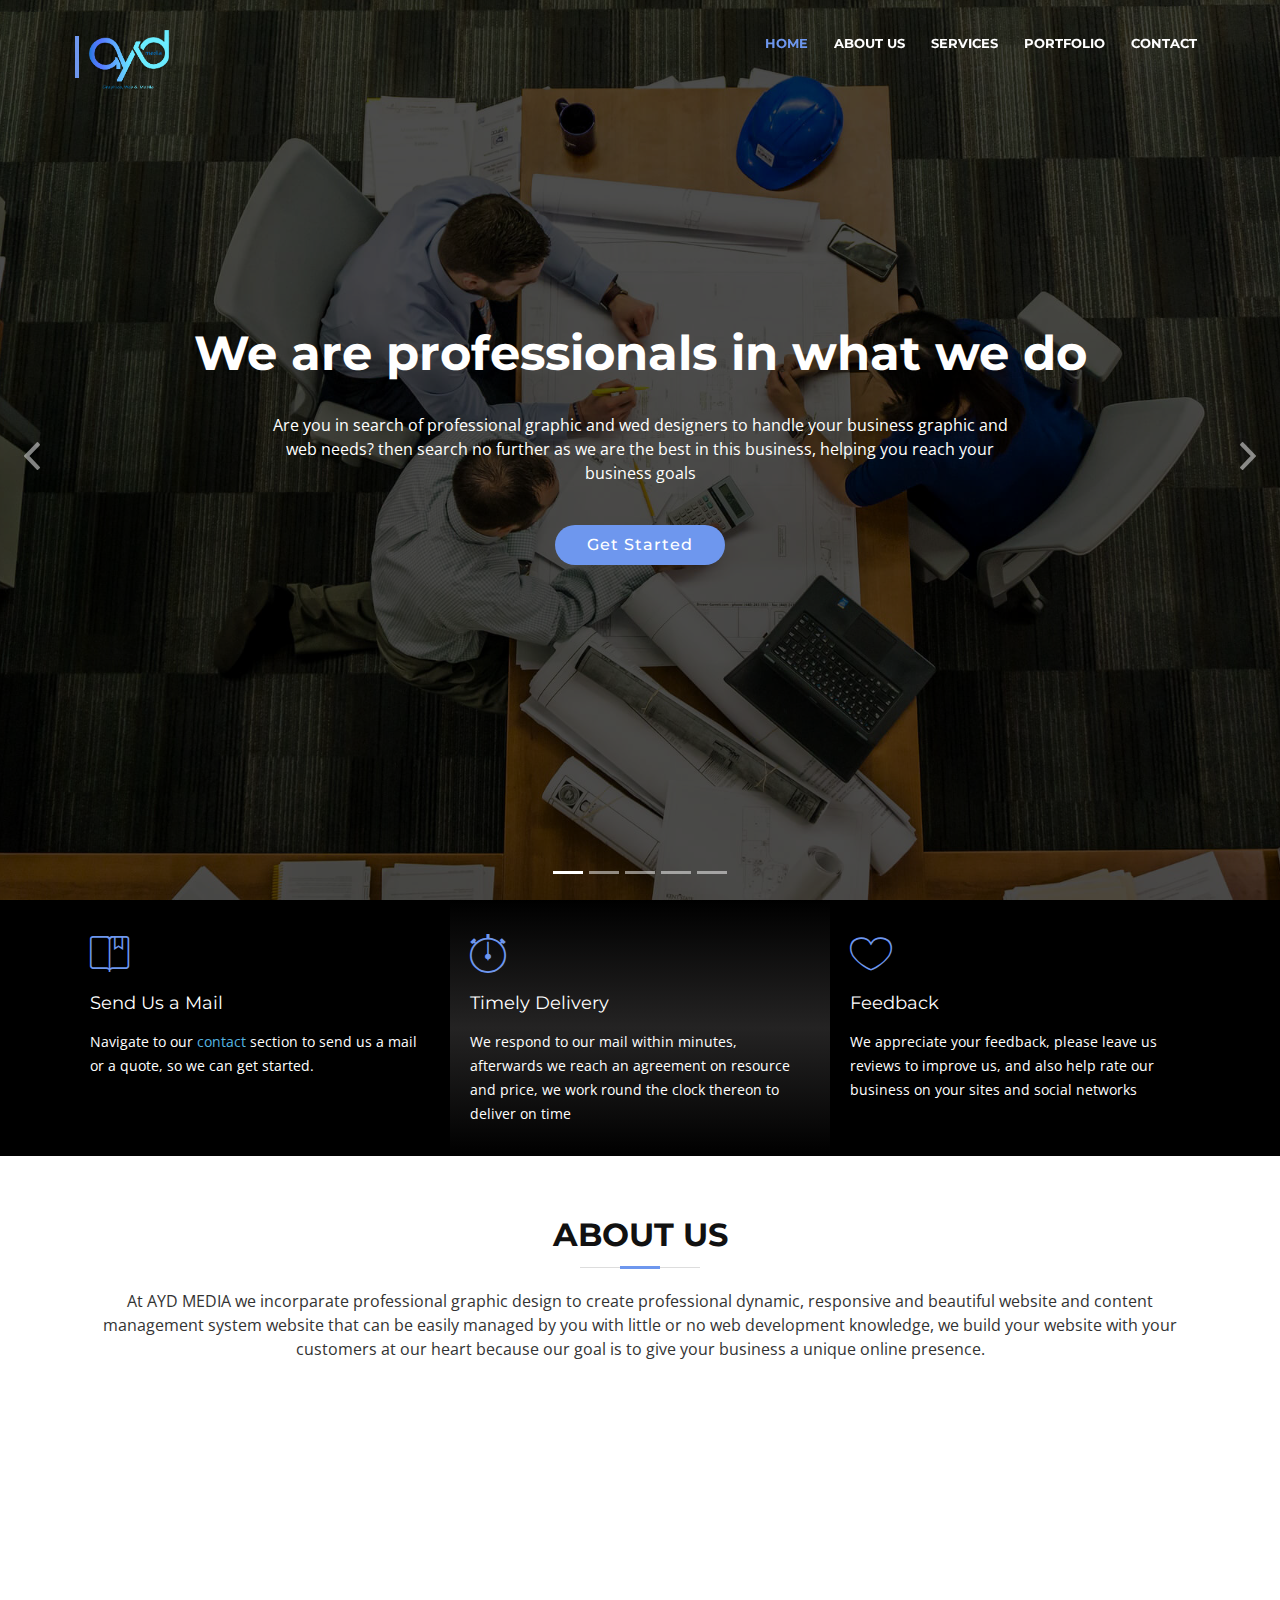
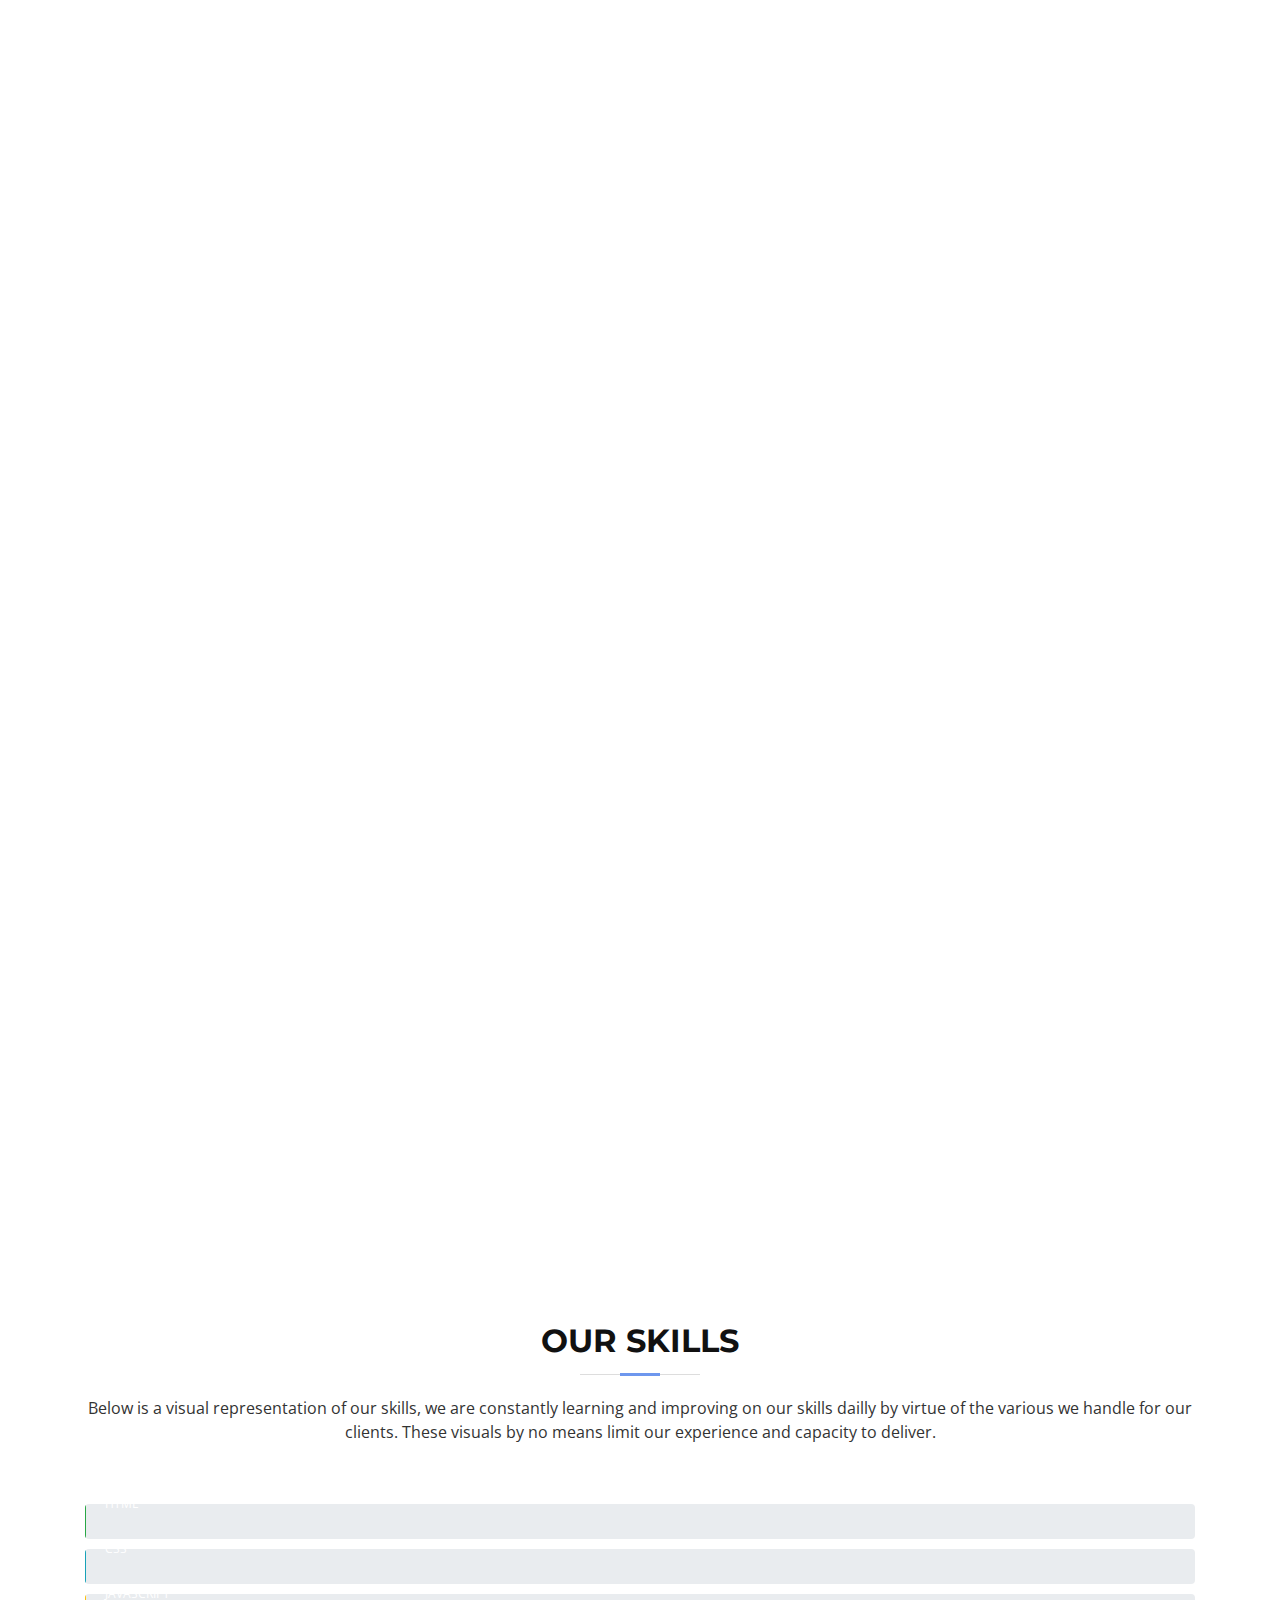
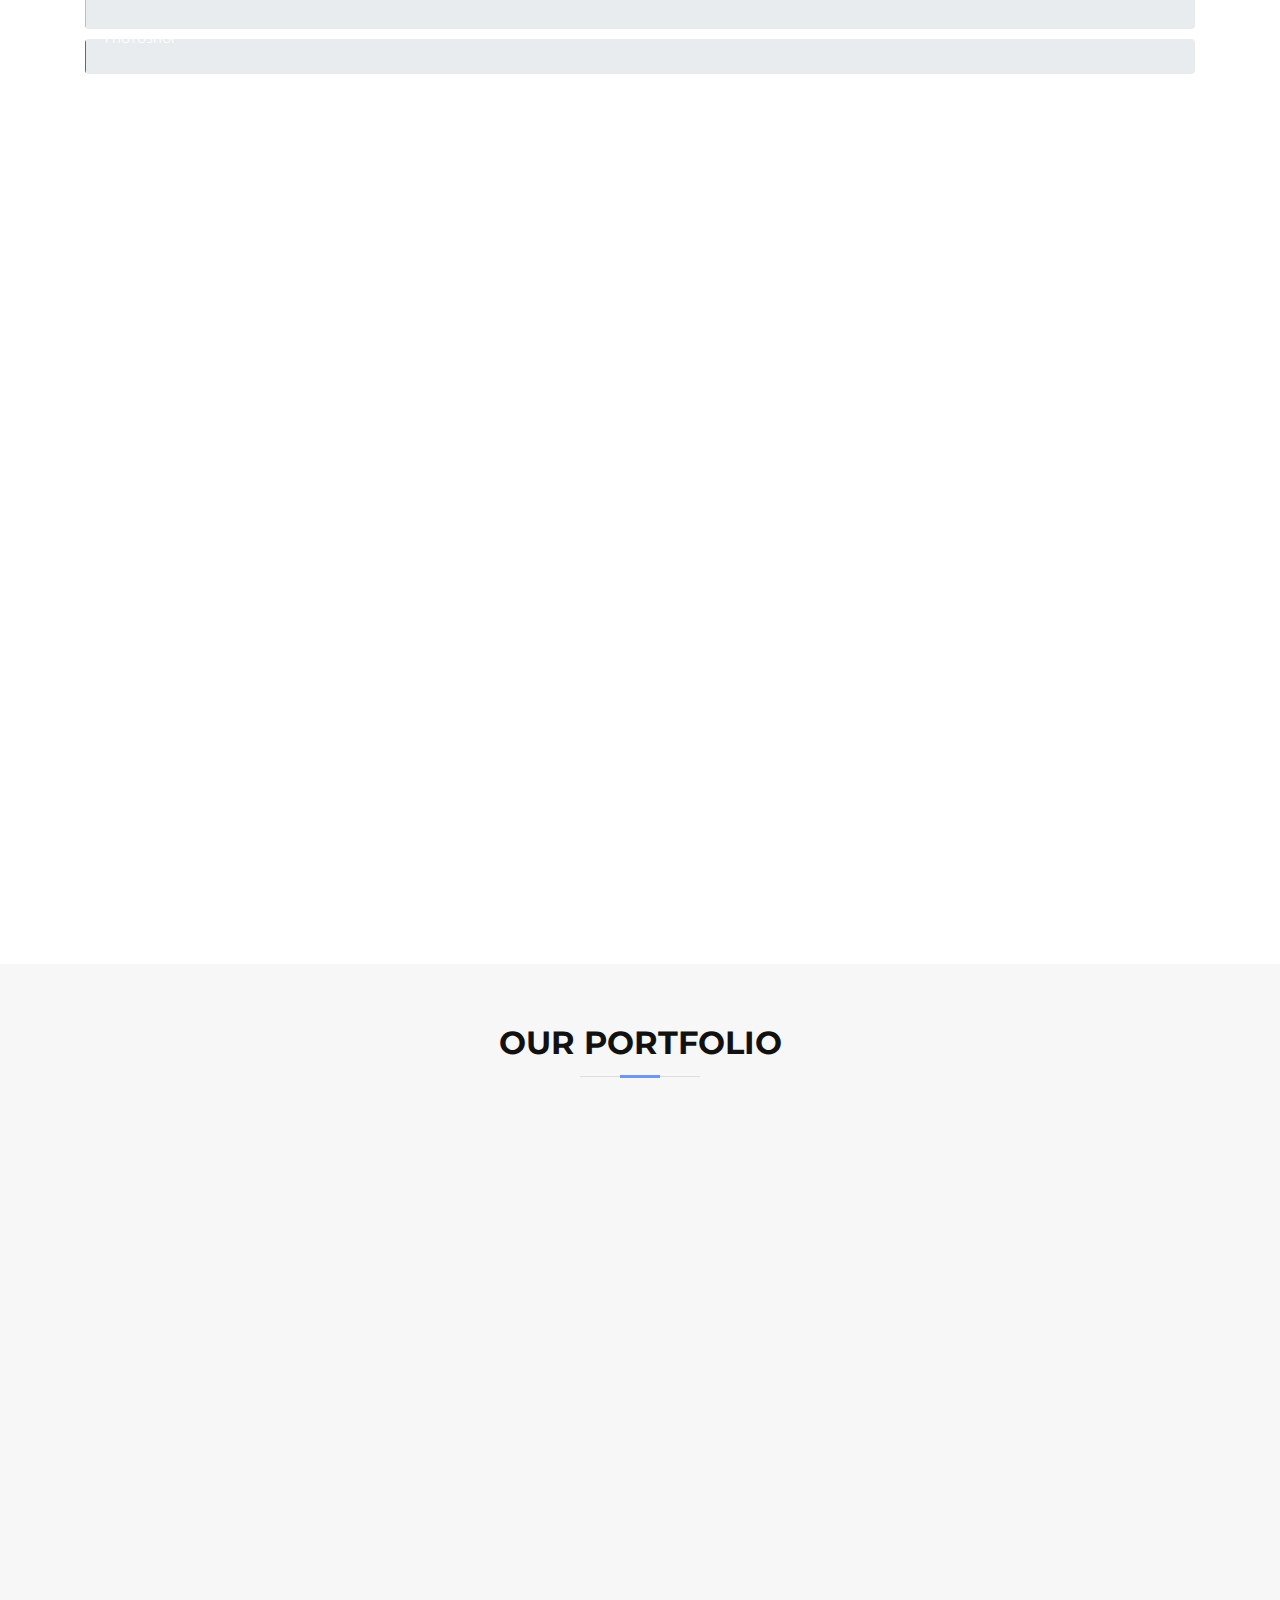
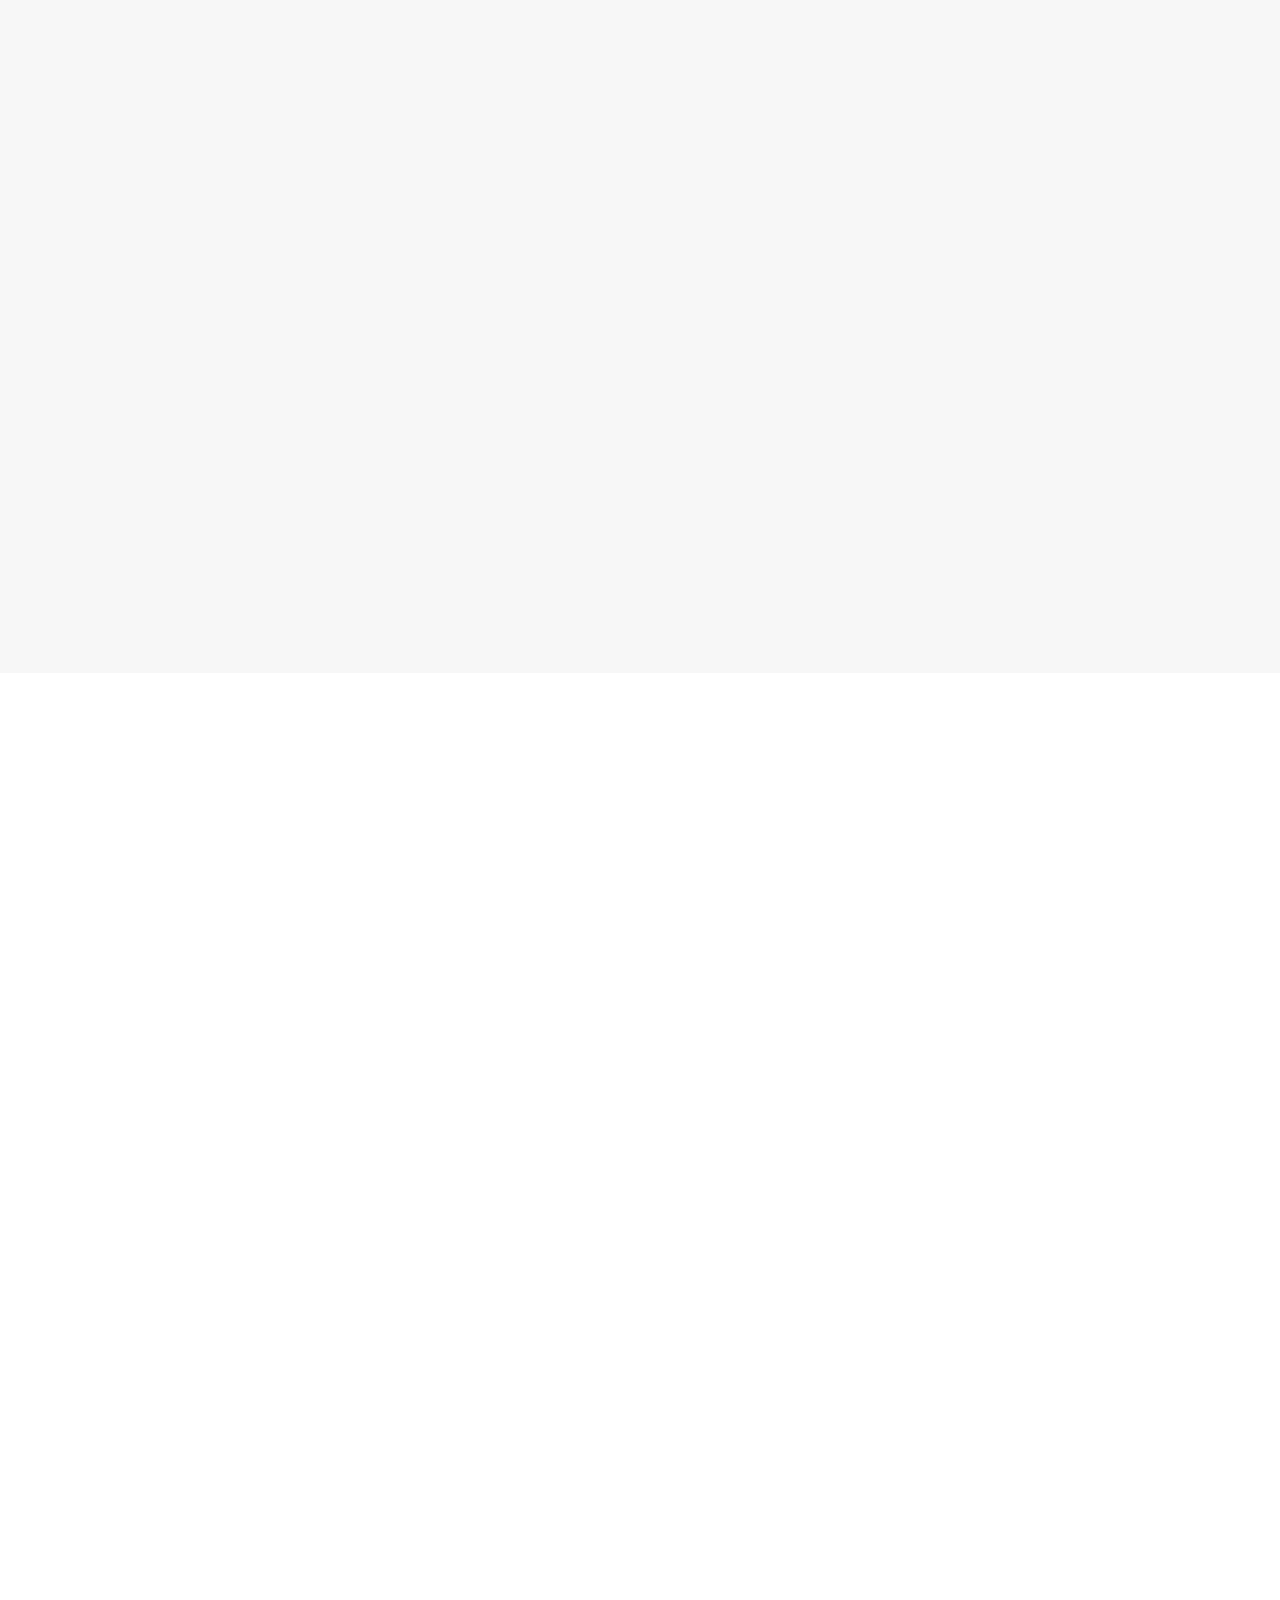
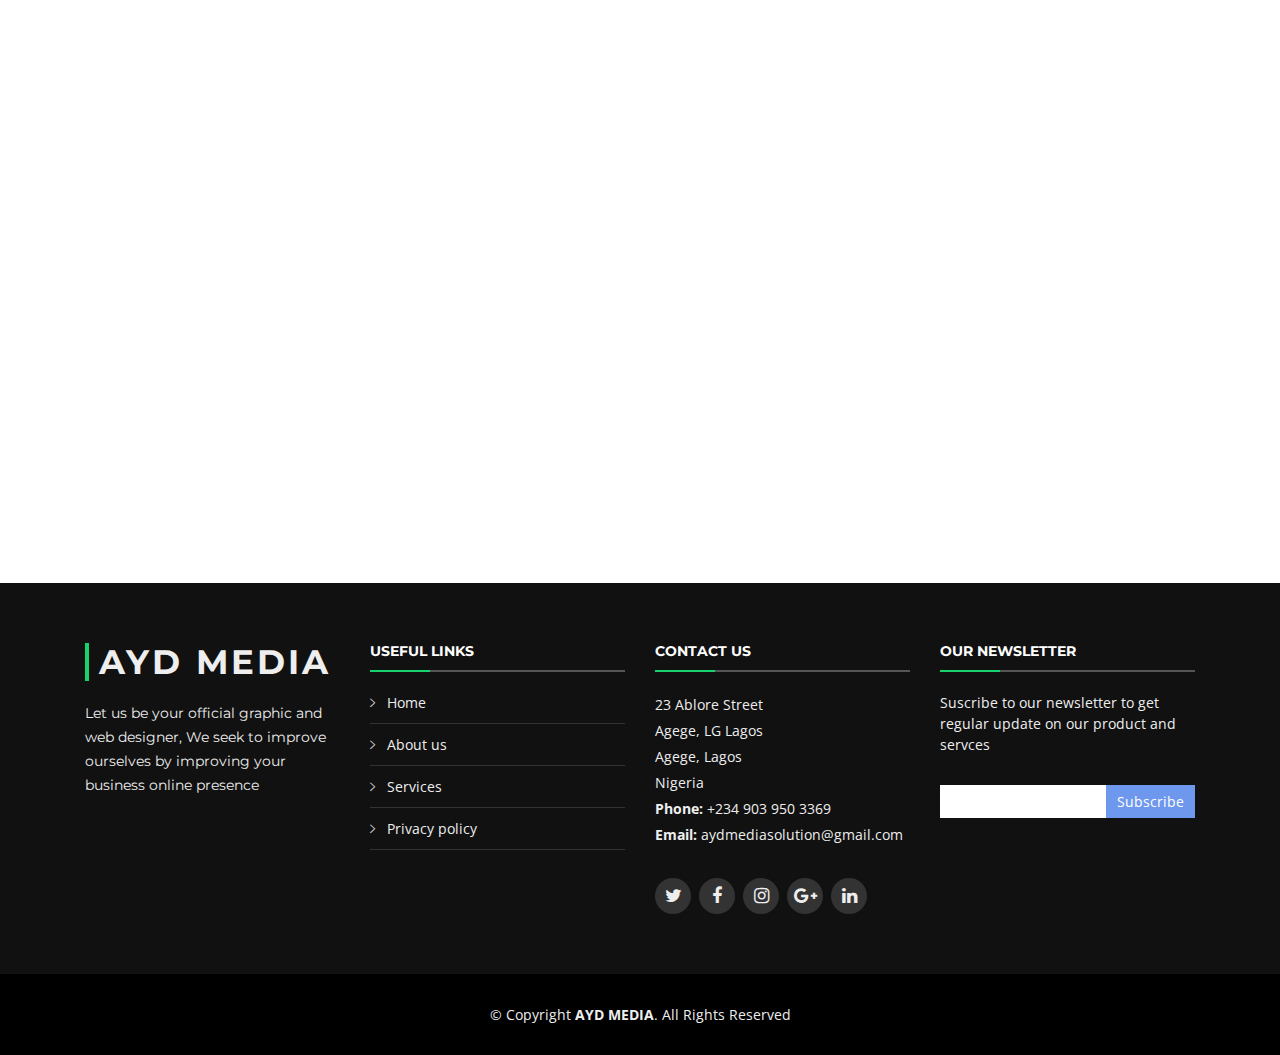
==== ayd/index.html @ 6085fc3f "changes000001" ====
<!DOCTYPE html>
<html lang="en">
<head>
  <meta charset="utf-8">
  <meta http-equiv="X-UA-Compatible" content="ie=edge">
  <meta name="theme-color" content="#000">
  <title>AYD MEDIA | HOME</title>
  <meta content="width=device-width, initial-scale=1.0" name="viewport">
  <meta content="Author" name="Alimazoya David">
  <meta content="Description" name="professional graphic design, graphic design, Brand logo, Business card, Package design, Product design, Business Logo, professional Web Design, Designer, professional Web developer, Web development, Web design, Website design, website development, HTML5, CSS3, PHP, SQL, JavaScript, jquery, Responsive website, Responsive web design">

  <!-- Favicons -->
  <link href="img/favicon.png" rel="icon" style="width: 48px; height: 48px;">

  <!-- Google Fonts -->
  <link href="https://fonts.googleapis.com/css?family=Open+Sans:300,300i,400,400i,700,700i|Montserrat:300,400,500,700" rel="stylesheet">

  <!-- Bootstrap CSS File -->
  <link href="lib/bootstrap/css/bootstrap.min.css" rel="stylesheet">

  <!-- Libraries CSS Files -->
  <link href="lib/font-awesome/css/font-awesome.min.css" rel="stylesheet">
  <link href="lib/animate/animate.min.css" rel="stylesheet">
  <link href="lib/ionicons/css/ionicons.min.css" rel="stylesheet">
  <link href="lib/owlcarousel/assets/owl.carousel.min.css" rel="stylesheet">
  <link href="lib/lightbox/css/lightbox.min.css" rel="stylesheet">

  <!-- Main Stylesheet File -->
  <link href="css/style.css" rel="stylesheet">

</head>

<body>

  <!--==========================
    Header
  ============================-->
  <header id="header">
    <div class="container-fluid">

      <div id="logo" class="pull-left">
        <h1><a href="#intro" class="scrollto"><img src="img/ayd.png" alt="AYD MEDIA" title="AYD MEDIA" style="width: 80px; height: 60px; margin-top: 0;"/></a></h1>
        <!-- Uncomment below if you prefer to use an image logo -->
        <!--<a href="#intro"><img src="img/logo.png" alt="" title="" /></a> -->
      </div>

      <nav id="nav-menu-container">
        <ul class="nav-menu">
          <li class="menu-active"><a href="#intro">Home</a></li>
          <li><a href="#about">About Us</a></li>
          <li><a href="#services">Services</a></li>
          <li><a href="#portfolio">Portfolio</a></li>
          <!--<li><a href="#team">Team</a></li>-->
          <li><a href="#contact">Contact</a></li>
        </ul>
      </nav><!-- #nav-menu-container -->
    </div>
  </header><!-- #header -->

  <!--==========================
    Intro Section
  ============================-->
  <section id="intro">
    <div class="intro-container">
      <div id="introCarousel" class="carousel  slide carousel-fade" data-ride="carousel">

        <ol class="carousel-indicators"></ol>

        <div class="carousel-inner" role="listbox">

          <div class="carousel-item active">
            <div class="carousel-background"><img src="img/intro-carousel/1.jpg" alt=""></div>
            <div class="carousel-container">
              <div class="carousel-content">
                <h2>We are professionals in what we do</h2>
                <p>Are you in search of professional graphic and wed designers to handle your business graphic and web needs? then search no further as we are the best in this business, helping you reach your business goals</p>
                <a href="#featured-services" class="btn-get-started scrollto">Get Started</a>
              </div>
            </div>
          </div>

          <div class="carousel-item">
            <div class="carousel-background"><img src="img/intro-carousel/2.jpg" alt=""></div>
            <div class="carousel-container">
              <div class="carousel-content">
                <h2>We understand your needs</h2>
                <p>We understand your needs better than you do because we are always studying, improving and equipping ourselves daily with client centric information and business development, graphic and web strategies while you were away</p>
                <a href="#featured-services" class="btn-get-started scrollto">Get Started</a>
              </div>
            </div>
          </div>

          <div class="carousel-item">
            <div class="carousel-background"><img src="img/intro-carousel/3.jpg" alt=""></div>
            <div class="carousel-container">
              <div class="carousel-content">
                <h2>Delivering client centric designs is our hobby</h2>
                <p>We spend a large chunk of our time constantly researching and evolving web and graphic designs that will appeal to your client while boosting your publicity and sales</p>
                <a href="#featured-services" class="btn-get-started scrollto">Get Started</a>
              </div>
            </div>
          </div>

          <div class="carousel-item">
            <div class="carousel-background"><img src="img/intro-carousel/4.jpg" alt=""></div>
            <div class="carousel-container">
              <div class="carousel-content">
                <h2>We work tirelessly for you</h2>
                <p>We work round the clock to make sure we keep your client coming back with our innovative and trending designs</p>
                <a href="#featured-services" class="btn-get-started scrollto">Get Started</a>
              </div>
            </div>
          </div>

          <div class="carousel-item">
            <div class="carousel-background"><img src="img/intro-carousel/5.jpg" alt=""></div>
            <div class="carousel-container">
              <div class="carousel-content">
                <h2>We work collaboratively</h2>
                <p>At AYD MEDIA we agree with the assertion that no man is an island, so we work with the best minds in this business to make sure we deliver upto date designs to our clients</p>
                <a href="#featured-services" class="btn-get-started scrollto">Get Started</a>
              </div>
            </div>
          </div>

        </div>

        <a class="carousel-control-prev" href="#introCarousel" role="button" data-slide="prev">
          <span class="carousel-control-prev-icon ion-chevron-left" aria-hidden="true"></span>
          <span class="sr-only">Previous</span>
        </a>

        <a class="carousel-control-next" href="#introCarousel" role="button" data-slide="next">
          <span class="carousel-control-next-icon ion-chevron-right" aria-hidden="true"></span>
          <span class="sr-only">Next</span>
        </a>

      </div>
    </div>
  </section><!-- #intro -->

  <main id="main">

    <!--==========================
      Featured Services Section
    ============================-->
    <section id="featured-services">
      <div class="container">
        <div class="row">

          <div class="col-lg-4 box">
            <i class="ion-ios-bookmarks-outline"></i>
            <h4 class="title"><a href="">Send Us a Mail</a></h4>
            <p class="description">Navigate to our <a href="#contact">contact</a> section to send us a mail or a quote, so we can get started.</p>
          </div>

          <div class="col-lg-4 box box-bg">
            <i class="ion-ios-stopwatch-outline"></i>
            <h4 class="title"><a href="">Timely Delivery</a></h4>
            <p class="description">We respond to our mail within minutes, afterwards we reach an agreement on resource and price, we work round the clock thereon to deliver on time</p>
          </div>

          <div class="col-lg-4 box">
            <i class="ion-ios-heart-outline"></i>
            <h4 class="title"><a href="">Feedback</a></h4>
            <p class="description">We appreciate your feedback, please leave us reviews to improve us, and also help rate our business on your sites and social networks</p>
          </div>

        </div>
      </div>
    </section><!-- #featured-services -->

    <!--==========================
      About Us Section
    ============================-->
    <section id="about">
      <div class="container">

        <header class="section-header">
          <h3>About Us</h3>
          <p>At AYD MEDIA we incorparate professional graphic design to create professional dynamic, responsive and beautiful website and content management system website that can be easily managed by you with little or no web development knowledge, we build your website with your customers at our heart because our goal is to give your business a unique online presence.</p>
        </header>

        <div class="row about-cols">

          <div class="col-md-4 wow fadeInUp">
            <div class="about-col">
              <div class="img">
                <img src="img/about-mission.jpg" alt="" class="img-fluid">
                <div class="icon"><i class="ion-ios-speedometer-outline"></i></div>
              </div>
              <h2 class="title"><a href="#">Our Mission</a></h2>
              <p>
                To provide client with graphics and web designs that will improve and generate leads as well as create more conversion rates for our clients.
              </p>
            </div>
          </div>

          <div class="col-md-4 wow fadeInUp" data-wow-delay="0.1s">
            <div class="about-col">
              <div class="img">
                <img src="img/about-plan.jpg" alt="" class="img-fluid">
                <div class="icon"><i class="ion-ios-list-outline"></i></div>
              </div>
              <h2 class="title"><a href="#">Our Plan</a></h2>
              <p>
                Our plan is to be your preferred graphic and web design partner, that's why we work tirelessly to bring your business upto date with the latest trends in the industry. 
              </p>
            </div>
          </div>

          <div class="col-md-4 wow fadeInUp" data-wow-delay="0.2s">
            <div class="about-col">
              <div class="img">
                <img src="img/about-vision.jpg" alt="" class="img-fluid">
                <div class="icon"><i class="ion-ios-eye-outline"></i></div>
              </div>
              <h2 class="title"><a href="#">Our Vision</a></h2>
              <p> To provide best quality, professional and holistic creative services in all design areas and communication mediums such as graphic design, Web design, advertising, Branding, Packaging, web development and hosting. 
                
              </p>
            </div>
          </div>

        </div>

      </div>
    </section><!-- #about -->

    <!--==========================
      Services Section
    ============================-->
    <section id="services">
      <div class="container">

        <header class="section-header wow fadeInUp">
          <h3>Services</h3>
          <p>We provide best quality graphic design and web development, design, hosting and maintenance services in target areas such as Advertising, Branding, Packaging, Promotional material design, Strategic marketing and Photography all in a bid to give your business a unique online presence.</p>
        </header>

        <div class="row">

          <div class="col-lg-4 col-md-6 box wow bounceInUp" data-wow-duration="1.4s">
            <div class="icon"><i class="ion-ios-analytics-outline"></i></div>
            <h4 class="title"><a href="">Global Best Practice</a></h4>
            <p class="description">We design graphics materials and website adhering to global practice, so that our product can be used in any part of the world.</p>
          </div>
          <div class="col-lg-4 col-md-6 box wow bounceInUp" data-wow-duration="1.4s">
            <div class="icon"><i class="ion-ios-bookmarks-outline"></i></div>
            <h4 class="title"><a href="">Resaerch & Study</a></h4>
            <p class="description">We are constantly researching your area of business to ascertain what designs appeal most to your target audience or customers</p>
          </div>
          <div class="col-lg-4 col-md-6 box wow bounceInUp" data-wow-duration="1.4s">
            <div class="icon"><i class="ion-ios-paper-outline"></i></div>
            <h4 class="title"><a href="">Prototype</a></h4>
            <p class="description">We create different prototype pages thereby giving our clients a wide range of options to choose from, based on what they think will work for them most</p>
          </div>
          <div class="col-lg-4 col-md-6 box wow bounceInUp" data-wow-delay="0.1s" data-wow-duration="1.4s">
            <div class="icon"><i class="ion-ios-speedometer-outline"></i></div>
            <h4 class="title"><a href="">Time Response and Deivery</a></h4>
            <p class="description">We deliver on schedule, and we are here 24/7 to respond to any client message within minutes.</p>
          </div>
          <div class="col-lg-4 col-md-6 box wow bounceInUp" data-wow-delay="0.1s" data-wow-duration="1.4s">
            <div class="icon"><i class="ion-ios-barcode-outline"></i></div>
            <h4 class="title"><a href="">Leads Generation</a></h4>
            <p class="description">We design your graphic materials and website to generate more business leads and improve your business conversion rate.</p>
          </div>
          <div class="col-lg-4 col-md-6 box wow bounceInUp" data-wow-delay="0.1s" data-wow-duration="1.4s">
            <div class="icon"><i class="ion-ios-people-outline"></i></div>
            <h4 class="title"><a href="">Target Audience</a></h4>
            <p class="description">We just don't design but we design to reach larger groups and hence improve your leads and conversion rate.</p>
          </div>

        </div>

      </div>
    </section><!-- #services -->

    <!--==========================
      Call To Action Section
    ============================-->
    <section id="call-to-action" class="wow fadeIn">
      <div class="container text-center">
        <h3>Make it happen</h3>
        <p>Still pondering whether to work with us, you are wasting time and your competitors are getting ahead. click our <a href="#contact">Make it happen</a> NOW!! let us get you to top spot.</p>
        <a class="cta-btn" href="#contact">Call To Action</a>
      </div>
    </section><!-- #call-to-action -->

    <!--==========================
      Skills Section
    ============================-->
    <section id="skills">
      <div class="container">

        <header class="section-header">
          <h3>Our Skills</h3>
          <p>Below is a visual representation of our skills, we are constantly learning and improving on our skills dailly by virtue of the various we handle for our clients. These visuals by no means limit our experience and capacity to deliver. </p>
        </header>

        <div class="skills-content">

          <div class="progress">
            <div class="progress-bar bg-success" role="progressbar" aria-valuenow="100" aria-valuemin="0" aria-valuemax="100">
              <span class="skill">HTML <i class="val">100%</i></span>
            </div>
          </div>

          <div class="progress">
            <div class="progress-bar bg-info" role="progressbar" aria-valuenow="95" aria-valuemin="0" aria-valuemax="100">
              <span class="skill">CSS <i class="val">95%</i></span>
            </div>
          </div>

          <div class="progress">
            <div class="progress-bar bg-warning" role="progressbar" aria-valuenow="85" aria-valuemin="0" aria-valuemax="100">
              <span class="skill">JavaScript <i class="val">85%</i></span>
            </div>
          </div>

          <div class="progress">
            <div class="progress-bar bg-danger" role="progressbar" aria-valuenow="75" aria-valuemin="0" aria-valuemax="100">
              <span class="skill">Photoshop <i class="val">75%</i></span>
            </div>
          </div>

        </div>

      </div>
    </section>

    <!--==========================
      Facts Section
    ============================-->
    <section id="facts"  class="wow fadeIn">
      <div class="container">

        <header class="section-header">
          <h3>Facts</h3>
          <p>Still not convinced yet check out our facts</p>
        </header>

        <div class="row counters">

  				<div class="col-lg-3 col-6 text-center">
            <span data-toggle="counter-up">274</span>
            <p>Clients</p>
  				</div>

          <div class="col-lg-3 col-6 text-center">
            <span data-toggle="counter-up">421</span>
            <p>Projects</p>
  				</div>

          <div class="col-lg-3 col-6 text-center">
            <span data-toggle="counter-up">1,364</span>
            <p>Hours Of Support</p>
  				</div>

          <div class="col-lg-3 col-6 text-center">
            <span data-toggle="counter-up">18</span>
            <p>Hard Workers</p>
  				</div>

  			</div>

        <div class="facts-img">
          <img src="img/bizpage.png" alt="" class="img-fluid">
        </div>

      </div>
    </section><!-- #facts -->

    <!--==========================
      Portfolio Section
    ============================-->
    <section id="portfolio"  class="section-bg" >
      <div class="container">

        <header class="section-header">
          <h3 class="section-title">Our Portfolio</h3>
        </header>

        <div class="row">
          <div class="col-lg-12">
            <ul id="portfolio-flters">
              <!--<li data-filter="*" class="filter-active">All</li>
              <li data-filter=".filter-app">APP</li>
              <li data-filter=".filter-card" data-filter=".filter-app">Graphic Design</li>
              <li data-filter=".filter-web">Web Design</li>-->
            </ul>
          </div>
        </div>

        <div class="row portfolio-container">

          <div class="col-lg-4 col-md-6 portfolio-item filter-app wow fadeInUp">
            <div class="portfolio-wrap">
              <figure>
                <img src="img/portfolio/prt1.png" class="img-fluid" alt="">
                <a href="img/portfolio/prt1.png" data-lightbox="portfolio" data-title="App 1" class="link-preview" title="Preview"><i class="ion ion-eye"></i></a>
                <a href="#contact" class="link-details" title="More Details"><i class="ion ion-android-open"></i></a>
              </figure>

              <div class="portfolio-info">
                <h4>AYD MEDIA NG</h4>
                <p>Web Design</p>
              </div>
            </div>
          </div>

          <div class="col-lg-4 col-md-6 portfolio-item filter-web wow fadeInUp" data-wow-delay="0.1s">
            <div class="portfolio-wrap">
              <figure>
                <img src="img/portfolio/web3.jpg" class="img-fluid" alt="">
                <a href="img/portfolio/web3.jpg" class="link-preview" data-lightbox="portfolio" data-title="Web 3" title="Preview"><i class="ion ion-eye"></i></a>
                <a href="#contact" class="link-details" title="More Details"><i class="ion ion-android-open"></i></a>
              </figure>

              <div class="portfolio-info">
                <h4>BIG FINANCE</h4>
                <p>Web Design</p>
              </div>
            </div>
          </div>

          <div class="col-lg-4 col-md-6 portfolio-item filter-app wow fadeInUp" data-wow-delay="0.2s">
            <div class="portfolio-wrap">
              <figure>
                <img src="img/portfolio/logo.png" class="img-fluid" alt="">
                <a href="img/portfolio/logo.png" class="link-preview" data-lightbox="portfolio" data-title="App 2" title="Preview"><i class="ion ion-eye"></i></a>
                <a href="#contact" class="link-details" title="More Details"><i class="ion ion-android-open"></i></a>
              </figure>

              <div class="portfolio-info">
                <h4><a href="#contact">Logo Design</a></h4>
                <p>Graphic Design</p>
              </div>
            </div>
          </div>

          <div class="col-lg-4 col-md-6 portfolio-item filter-card wow fadeInUp">
            <div class="portfolio-wrap">
              <figure>
                <img src="img/portfolio/card2.jpg" class="img-fluid" alt="">
                <a href="img/portfolio/card2.jpg" class="link-preview" data-lightbox="portfolio" data-title="Card 2" title="Preview"><i class="ion ion-eye"></i></a>
                <a href="#contact" class="link-details" title="More Details"><i class="ion ion-android-open"></i></a>
              </figure>

              <div class="portfolio-info">
                <h4><a href="#">Posters & Fliers</a></h4>
                <p>Graphic Design</p>
              </div>
            </div>
          </div>

          <div class="col-lg-4 col-md-6 portfolio-item filter-web wow fadeInUp" data-wow-delay="0.1s">
            <div class="portfolio-wrap">
              <figure>
                <img src="img/portfolio/hcwj.png" class="img-fluid" alt="">
                <a href="img/portfolio/hcwj.png" class="link-preview" data-lightbox="portfolio" data-title="Web 2" title="Preview"><i class="ion ion-eye"></i></a>
                <a href="#contact" class="link-details" title="More Details"><i class="ion ion-android-open"></i></a>
              </figure>

              <div class="portfolio-info">
                <h4><a href="#contact">CMS WEBSITE</a></h4>
                <p>Web Design</p>
              </div>
            </div>
          </div>

          <div class="col-lg-4 col-md-6 portfolio-item filter-app wow fadeInUp" data-wow-delay="0.2s">
            <div class="portfolio-wrap">
              <figure>
                <img src="img/portfolio/bizcard.png" class="img-fluid" alt="">
                <a href="img/portfolio/bizcard.png" class="link-preview" data-lightbox="portfolio" data-title="App 3" title="Preview"><i class="ion ion-eye"></i></a>
                <a href="#contact" class="link-details" title="More Details"><i class="ion ion-android-open"></i></a>
              </figure>

              <div class="portfolio-info">
                <h4><a href="#">Business Card</a></h4>
                <p>Graphic Design</p>
              </div>
            </div>
          </div>

          <div class="col-lg-4 col-md-6 portfolio-item filter-card wow fadeInUp">
            <div class="portfolio-wrap">
              <figure>
                <img src="img/portfolio/card1.jpg" class="img-fluid" alt="">
                <a href="img/portfolio/card1.jpg" class="link-preview" data-lightbox="portfolio" data-title="Card 1" title="Preview"><i class="ion ion-eye"></i></a>
                <a href="#" class="link-details" title="More Details"><i class="ion ion-android-open"></i></a>
              </figure>

              <div class="portfolio-info">
                <h4><a href="#">Card Design</a></h4>
                <p>Graphic Design</p>
              </div>
            </div>
          </div>

          <div class="col-lg-4 col-md-6 portfolio-item filter-card wow fadeInUp" data-wow-delay="0.1s">
            <div class="portfolio-wrap">
              <figure>
                <img src="img/portfolio/card3.jpg" class="img-fluid" alt="">
                <a href="img/portfolio/card3.jpg" class="link-preview" data-lightbox="portfolio" data-title="Card 3" title="Preview"><i class="ion ion-eye"></i></a>
                <a href="#" class="link-details" title="More Details"><i class="ion ion-android-open"></i></a>
              </figure>

              <div class="portfolio-info">
                <h4><a href="#contact">Package Design</a></h4>
                <p>Graphic Desin</p>
              </div>
            </div>
          </div>

          <div class="col-lg-4 col-md-6 portfolio-item filter-web wow fadeInUp" data-wow-delay="0.2s">
            <div class="portfolio-wrap">
              <figure>
                <img src="img/portfolio/web1.jpg" class="img-fluid" alt="">
                <a href="img/portfolio/web1.jpg" class="link-preview" data-lightbox="portfolio" data-title="Web 1" title="Preview"><i class="ion ion-eye"></i></a>
                <a href="#contact" class="link-details" title="More Details"><i class="ion ion-android-open"></i></a>
              </figure>

              <div class="portfolio-info">
                <h4><a href="#">Responsive Design</a></h4>
                <p>Web Design</p>
              </div>
            </div>
          </div>

        </div>

      </div>
    </section><!-- #portfolio -->

    <!--==========================
      Clients Section
    ============================-->
    <section id="clients" class="wow fadeInUp">
      <div class="container">

        <header class="section-header">
          <h3>Our Clients</h3>
        </header>

        <div class="owl-carousel clients-carousel">
          <img src="img/clients/client-1.png" alt="">
          <img src="img/clients/client-2.png" alt="">
          <img src="img/clients/client-3.png" alt="">
          <img src="img/clients/client-4.png" alt="">
          <img src="img/clients/client-5.png" alt="">
          <img src="img/clients/client-6.png" alt="">
          <img src="img/clients/client-7.png" alt="">
          <img src="img/clients/client-8.png" alt="">
        </div>

      </div>
    </section><!-- #clients -->

    <!--==========================
      Clients Section
    ============================-->
    <section id="testimonials" class="section-bg wow fadeInUp">
      <div class="container">

        <header class="section-header">
          <h3>Testimonials</h3>
        </header>

        <div class="owl-carousel testimonials-carousel">

          <div class="testimonial-item">
            <img src="img/testimonial-1.jpg" class="testimonial-img" alt="">
            <h3>Saul Goodman</h3>
            <h4>Ceo &amp; Founder</h4>
            <p>
              <img src="img/quote-sign-left.png" class="quote-sign-left" alt="">
              AYD MEDIA is really creative, i told them about the ideal of my brand and they came up with cool design that worked like magic.
              <img src="img/quote-sign-right.png" class="quote-sign-right" alt="">
            </p>
          </div>

          <div class="testimonial-item">
            <img src="img/testimonial-2.jpg" class="testimonial-img" alt="">
            <h3>Sara Wilsson</h3>
            <h4>Entrepreneur</h4>
            <p>
              <img src="img/quote-sign-left.png" class="quote-sign-left" alt="">
              Working with this folks has being a blessing for my business.
              <img src="img/quote-sign-right.png" class="quote-sign-right" alt="">
            </p>
          </div>

          <div class="testimonial-item">
            <img src="img/testimonial-3.jpg" class="testimonial-img" alt="">
            <h3>Jena Karlis</h3>
            <h4>Store Owner</h4>
            <p>
              <img src="img/quote-sign-left.png" class="quote-sign-left" alt="">
             Nowadays having your business online can be everything you need, AYD MEDIA made it really easily for me to get the online presence i craved for my business.
              <img src="img/quote-sign-right.png" class="quote-sign-right" alt="">
            </p>
          </div>

          <div class="testimonial-item">
            <img src="img/testimonial-4.jpg" class="testimonial-img" alt="">
            <h3>Matt Brandon</h3>
            <h4>Freelancer</h4>
            <p>
              <img src="img/quote-sign-left.png" class="quote-sign-left" alt="">
              I have being consulted to work with this folks once, the experience was amazing as all they wanted was to deliver the best for their clients
              <img src="img/quote-sign-right.png" class="quote-sign-right" alt="">
            </p>
          </div>

          <div class="testimonial-item">
            <img src="img/testimonial-5.jpg" class="testimonial-img" alt="">
            <h3>John Larson</h3>
            <h4>Entrepreneur</h4>
            <p>
              <img src="img/quote-sign-left.png" class="quote-sign-left" alt="">
              These guys deliver on schedule, i was amazed at the speed at which they deliver on what i needed.
              <img src="img/quote-sign-right.png" class="quote-sign-right" alt="">
            </p>
          </div>

        </div>

      </div>
    </section><!-- #testimonials -->

    <!--==========================
      Team Section
    ============================-->
    <!--<section id="team">
      <div class="container">
        <div class="section-header wow fadeInUp">
          <h3>Team</h3>
          <p>Sed ut perspiciatis unde omnis iste natus error sit voluptatem accusantium doloremque</p>
        </div>

        <div class="row">

          <div class="col-lg-3 col-md-6 wow fadeInUp">
            <div class="member">
              <img src="img/team-1.jpg" class="img-fluid" alt="">
              <div class="member-info">
                <div class="member-info-content">
                  <h4>Walter White</h4>
                  <span>Chief Executive Officer</span>
                  <div class="social">
                    <a href=""><i class="fa fa-twitter"></i></a>
                    <a href=""><i class="fa fa-facebook"></i></a>
                    <a href=""><i class="fa fa-google-plus"></i></a>
                    <a href=""><i class="fa fa-linkedin"></i></a>
                  </div>
                </div>
              </div>
            </div>
          </div>

          <div class="col-lg-3 col-md-6 wow fadeInUp" data-wow-delay="0.1s">
            <div class="member">
              <img src="img/team-2.jpg" class="img-fluid" alt="">
              <div class="member-info">
                <div class="member-info-content">
                  <h4>Sarah Jhonson</h4>
                  <span>Product Manager</span>
                  <div class="social">
                    <a href=""><i class="fa fa-twitter"></i></a>
                    <a href=""><i class="fa fa-facebook"></i></a>
                    <a href=""><i class="fa fa-google-plus"></i></a>
                    <a href=""><i class="fa fa-linkedin"></i></a>
                  </div>
                </div>
              </div>
            </div>
          </div>

          <div class="col-lg-3 col-md-6 wow fadeInUp" data-wow-delay="0.2s">
            <div class="member">
              <img src="img/team-3.jpg" class="img-fluid" alt="">
              <div class="member-info">
                <div class="member-info-content">
                  <h4>William Anderson</h4>
                  <span>CTO</span>
                  <div class="social">
                    <a href=""><i class="fa fa-twitter"></i></a>
                    <a href=""><i class="fa fa-facebook"></i></a>
                    <a href=""><i class="fa fa-google-plus"></i></a>
                    <a href=""><i class="fa fa-linkedin"></i></a>
                  </div>
                </div>
              </div>
            </div>
          </div>

          <div class="col-lg-3 col-md-6 wow fadeInUp" data-wow-delay="0.3s">
            <div class="member">
              <img src="img/team-4.jpg" class="img-fluid" alt="">
              <div class="member-info">
                <div class="member-info-content">
                  <h4>Amanda Jepson</h4>
                  <span>Accountant</span>
                  <div class="social">
                    <a href=""><i class="fa fa-twitter"></i></a>
                    <a href=""><i class="fa fa-facebook"></i></a>
                    <a href=""><i class="fa fa-google-plus"></i></a>
                    <a href=""><i class="fa fa-linkedin"></i></a>
                  </div>
                </div>
              </div>
            </div>
          </div>

        </div>

      </div>
    </section>--><!-- #team -->

    <!--==========================
      Contact Section
    ============================-->
    <section id="contact" class="section-bg wow fadeInUp">
      <div class="container">

        <div class="section-header">
          <h3>Contact Us</h3>
          <!--<p>Sed ut perspiciatis unde omnis iste natus error sit voluptatem accusantium doloremque</p>-->
        </div>

        <div class="row contact-info">

          <div class="col-md-4">
            <div class="contact-address">
              <i class="ion-ios-location-outline"></i>
              <h3>Address</h3>
              <address>23 Abolore Street, Agege, Lagos, Nigeria</address>
            </div>
          </div>

          <div class="col-md-4">
            <div class="contact-phone">
              <i class="ion-ios-telephone-outline"></i>
              <h3>Phone Number</h3>
              <p><a href="tel:+2349039503369">+234 903 950 3369</a></p>
            </div>
          </div>

          <div class="col-md-4">
            <div class="contact-email">
              <i class="ion-ios-email-outline"></i>
              <h3>Email</h3>
              <p><a href="mailto:aydmediasolution@gmail.com">aydmediasolution@gmail.com</a></p>
            </div>
          </div>

        </div>

        <div class="form">
          <div id="sendmessage">Your message has been sent. Thank you!</div>
          <div id="errormessage"></div>
          <form action="" method="post" role="form" class="contactForm">
            <div class="form-row">
              <div class="form-group col-md-6">
                <input type="text" name="name" class="form-control" id="name" placeholder="Your Name" data-rule="minlen:4" data-msg="Please enter at least 4 chars" />
                <div class="validation"></div>
              </div>
              <div class="form-group col-md-6">
                <input type="email" class="form-control" name="email" id="email" placeholder="Your Email" data-rule="email" data-msg="Please enter a valid email" />
                <div class="validation"></div>
              </div>
            </div>
            <div class="form-group">
              <input type="text" class="form-control" name="subject" id="subject" placeholder="Subject" data-rule="minlen:4" data-msg="Please enter at least 8 chars of subject" />
              <div class="validation"></div>
            </div>
            <div class="form-group">
              <textarea class="form-control" name="message" rows="5" data-rule="required" data-msg="Please write something for us" placeholder="Message"></textarea>
              <div class="validation"></div>
            </div>
            <div class="text-center"><button type="submit" style="background:#6e97ee">Send Message</button></div>
          </form>
        </div>

      </div>
    </section><!-- #contact -->

  </main>

  <!--==========================
    Footer
  ============================-->
  <footer id="footer">
    <div class="footer-top">
      <div class="container">
        <div class="row">

          <div class="col-lg-3 col-md-6 footer-info">
            <h3>AYD MEDIA</h3>
            <p>Let us be your official graphic and web designer, We seek to improve ourselves by improving your business online presence</p>
          </div>

          <div class="col-lg-3 col-md-6 footer-links">
            <h4>Useful Links</h4>
            <ul>
              <li><i class="ion-ios-arrow-right"></i> <a href="#">Home</a></li>
              <li><i class="ion-ios-arrow-right"></i> <a href="#about">About us</a></li>
              <li><i class="ion-ios-arrow-right"></i> <a href="#services">Services</a></li>
              <!--<li><i class="ion-ios-arrow-right"></i> <a href="#">Terms of service</a></li>-->
              <li><i class="ion-ios-arrow-right"></i> <a href="#">Privacy policy</a></li>
            </ul>
          </div>

          <div class="col-lg-3 col-md-6 footer-contact">
            <h4>Contact Us</h4>
            <p>
              23 Ablore Street <br>
              Agege, LG Lagos<br>

              Agege, Lagos<br>
              Nigeria <br>
              <strong>Phone:</strong> +234 903 950 3369<br>
              <strong>Email:</strong> aydmediasolution@gmail.com<br>
            </p>

            <div class="social-links">
              <a href="https://twitter.com/Aydmedia" class="twitter"><i class="fa fa-twitter"></i></a>
              <a href="https://facebook.com/Aydmedia" class="facebook"><i class="fa fa-facebook"></i></a>
              <a href="#" class="instagram"><i class="fa fa-instagram"></i></a>
              <a href="#" class="google-plus"><i class="fa fa-google-plus"></i></a>
              <a href="https://www.linkedin.com/in/alimazoya-david-249621127/" class="linkedin"><i class="fa fa-linkedin"></i></a>
            </div>

          </div>

          <div class="col-lg-3 col-md-6 footer-newsletter">
            <h4>Our Newsletter</h4>
            <p>Suscribe to our newsletter to get regular update on our product and servces</p>
            <form action="" method="post">
              <input type="email" name="email"><input type="submit"  value="Subscribe" style="background:#6e97ee">
            </form>
          </div>

        </div>
      </div>
    </div>

    <div class="container">
      <div class="copyright">
        &copy; Copyright <strong>AYD MEDIA</strong>. All Rights Reserved
      </div>
      <!--<div class="credits">
        
          All the links in the footer should remain intact.
          You can delete the links only if you purchased the pro version.
          Licensing information: https://bootstrapmade.com/license/
          Purchase the pro version with working PHP/AJAX contact form: https://bootstrapmade.com/buy/?theme=BizPage
        
        Designed by <a href="https://bootstrapmade.com/">BootstrapMade</a>
      </div>
    </div>
  </footer> #footer 

  <a href="#" class="back-to-top"><i class="fa fa-chevron-up"></i></a>
   Uncomment below i you want to use a preloader -->
  <!-- <div id="preloader"></div> -->

  <!-- JavaScript Libraries -->
  <script src="lib/jquery/jquery.min.js"></script>
  <script src="lib/jquery/jquery-migrate.min.js"></script>
  <script src="lib/bootstrap/js/bootstrap.bundle.min.js"></script>
  <script src="lib/easing/easing.min.js"></script>
  <script src="lib/superfish/hoverIntent.js"></script>
  <script src="lib/superfish/superfish.min.js"></script>
  <script src="lib/wow/wow.min.js"></script>
  <script src="lib/waypoints/waypoints.min.js"></script>
  <script src="lib/counterup/counterup.min.js"></script>
  <script src="lib/owlcarousel/owl.carousel.min.js"></script>
  <script src="lib/isotope/isotope.pkgd.min.js"></script>
  <script src="lib/lightbox/js/lightbox.min.js"></script>
  <script src="lib/touchSwipe/jquery.touchSwipe.min.js"></script>
  <!-- Contact Form JavaScript File -->
  <script src="contactform/contactform.js"></script>

  
  <script src="js/main.js"></script>

</body>
</html>
---- ayd/css/style.css ----
/*
  Theme Name: BizPage
  Theme URL: https://bootstrapmade.com/bizpage-bootstrap-business-template/
  Author: BootstrapMade.com
  License: https://bootstrapmade.com/license/
*/

/*--------------------------------------------------------------
# General
--------------------------------------------------------------*/

body {
  background: #fff;
  color: #666666;
  font-family: "Open Sans", sans-serif;
}

a {
  color: #55b6e2;
  transition: 0.5s;
}

a:hover,
a:active,
a:focus {
  color: #55b6e2;
  outline: none;
  text-decoration: none;
}

p {
  padding: 0;
  margin: 0 0 30px 0;
}

h1,
h2,
h3,
h4,
h5,
h6 {
  font-family: "Montserrat", sans-serif;
  font-weight: 400;
  margin: 0 0 20px 0;
  padding: 0;
}

/* Back to top button */

.back-to-top {
  position: fixed;
  display: none;
  background:  #55b6e2;
  color: #fff;
  width: 44px;
  height: 44px;
  text-align: center;
  line-height: 1;
  font-size: 16px;
  border-radius: 50%;
  right: 15px;
  bottom: 15px;
  transition: background 0.5s;
  z-index: 11;
}

.back-to-top i {
  padding-top: 12px;
  color: #fff;
}

/* Prelaoder */

#preloader {
  position: fixed;
  top: 0;
  left: 0;
  right: 0;
  bottom: 0;
  z-index: 9999;
  overflow: hidden;
  background: #fff;
}

#preloader:before {
  content: "";
  position: fixed;
  top: calc(50% - 30px);
  left: calc(50% - 30px);
  border: 6px solid #f2f2f2;
  border-top: 6px solid #55b6e2;
  border-radius: 50%;
  width: 60px;
  height: 60px;
  -webkit-animation: animate-preloader 1s linear infinite;
  animation: animate-preloader 1s linear infinite;
}

@-webkit-keyframes animate-preloader {
  0% {
    -webkit-transform: rotate(0deg);
    transform: rotate(0deg);
  }

  100% {
    -webkit-transform: rotate(360deg);
    transform: rotate(360deg);
  }
}

@keyframes animate-preloader {
  0% {
    -webkit-transform: rotate(0deg);
    transform: rotate(0deg);
  }

  100% {
    -webkit-transform: rotate(360deg);
    transform: rotate(360deg);
  }
}

/*--------------------------------------------------------------
# Header
--------------------------------------------------------------*/

#header {
  padding: 30px 0;
  height: 92px;
  position: fixed;
  left: 0;
  top: 0;
  right: 0;
  transition: all 0.5s;
  z-index: 997;
}

#header.header-scrolled {
  background: rgba(0, 0, 0, 0.9);
  padding: 20px 0;
  height: 72px;
  transition: all 0.5s;
}

#header #logo {
  float: left;
}

#header #logo h1 {
  font-size: 34px;
  margin: 0;
  padding: 0;
  line-height: 1;
  font-family: "Montserrat", sans-serif;
  font-weight: 700;
  letter-spacing: 3px;
}

#header #logo h1 a,
#header #logo h1 a:hover {
  color: #fff;
  padding-left: 10px;
  border-left: 4px solid #6e97ee;
}

#header #logo img {
  padding: 0;
  margin: 0;
}

/*--------------------------------------------------------------
# Intro Section
--------------------------------------------------------------*/

#intro {
  display: table;
  width: 100%;
  height: 100vh;
  background: #000;
}

#intro .carousel-item {
  width: 100%;
  height: 100vh;
  background-size: cover;
  background-position: center;
  background-repeat: no-repeat;
}

#intro .carousel-item::before {
  content: '';
  background-color: rgba(0, 0, 0, 0.7);
  position: absolute;
  height: 100%;
  width: 100%;
  top: 0;
  right: 0;
  left: 0;
  bottom: 0;
}

#intro .carousel-container {
  display: -webkit-box;
  display: -webkit-flex;
  display: -ms-flexbox;
  display: flex;
  -webkit-box-pack: center;
  -webkit-justify-content: center;
  -ms-flex-pack: center;
  justify-content: center;
  -webkit-box-align: center;
  -webkit-align-items: center;
  -ms-flex-align: center;
  align-items: center;
  position: absolute;
  bottom: 0;
  top: 0;
  left: 0;
  right: 0;
}

#intro .carousel-background img {
  max-width: 100%;
}

#intro .carousel-content {
  text-align: center;
}

#intro h2 {
  color: #fff;
  margin-bottom: 30px;
  font-size: 48px;
  font-weight: 700;
}

#intro p {
  width: 80%;
  margin: 0 auto 30px auto;
  color: #fff;
}

#intro .carousel-fade {
  overflow: hidden;
}

#intro .carousel-fade .carousel-inner .carousel-item {
  transition-property: opacity;
}

#intro .carousel-fade .carousel-inner .carousel-item,
#intro .carousel-fade .carousel-inner .active.carousel-item-left,
#intro .carousel-fade .carousel-inner .active.carousel-item-right {
  opacity: 0;
}

#intro .carousel-fade .carousel-inner .active,
#intro .carousel-fade .carousel-inner .carousel-item-next.carousel-item-left,
#intro .carousel-fade .carousel-inner .carousel-item-prev.carousel-item-right {
  opacity: 1;
  transition: 0.5s;
}

#intro .carousel-fade .carousel-inner .carousel-item-next,
#intro .carousel-fade .carousel-inner .carousel-item-prev,
#intro .carousel-fade .carousel-inner .active.carousel-item-left,
#intro .carousel-fade .carousel-inner .active.carousel-item-right {
  left: 0;
  -webkit-transform: translate3d(0, 0, 0);
  transform: translate3d(0, 0, 0);
}

#intro .carousel-control-prev,
#intro .carousel-control-next {
  width: 10%;
}

#intro .carousel-control-next-icon,
#intro .carousel-control-prev-icon {
  background: none;
  font-size: 32px;
  line-height: 1;
}

#intro .carousel-indicators li {
  cursor: pointer;
}

#intro .btn-get-started {
  font-family: "Montserrat", sans-serif;
  font-weight: 500;
  font-size: 16px;
  letter-spacing: 1px;
  display: inline-block;
  padding: 8px 32px;
  border-radius: 50px;
  transition: 0.5s;
  margin: 10px;
  color: #fff;
  background: #6e97ee;;
}

#intro .btn-get-started:hover {
  background: #fff;
  color:  #6e97ee;;
}

/*--------------------------------------------------------------
# Navigation Menu
--------------------------------------------------------------*/

/* Nav Menu Essentials */

.nav-menu,
.nav-menu * {
  margin: 0;
  padding: 0;
  list-style: none;
}

.nav-menu ul {
  position: absolute;
  display: none;
  top: 100%;
  left: 0;
  z-index: 99;
}

.nav-menu li {
  position: relative;
  white-space: nowrap;
}

.nav-menu > li {
  float: left;
}

.nav-menu li:hover > ul,
.nav-menu li.sfHover > ul {
  display: block;
}

.nav-menu ul ul {
  top: 0;
  left: 100%;
}

.nav-menu ul li {
  min-width: 180px;
}

/* Nav Menu Arrows */

.sf-arrows .sf-with-ul {
  padding-right: 30px;
}

.sf-arrows .sf-with-ul:after {
  content: "\f107";
  position: absolute;
  right: 15px;
  font-family: FontAwesome;
  font-style: normal;
  font-weight: normal;
}

.sf-arrows ul .sf-with-ul:after {
  content: "\f105";
}

/* Nav Meu Container */

#nav-menu-container {
  float: right;
  margin: 0;
}

/* Nav Meu Styling */

.nav-menu a {
  padding: 0 8px 10px 8px;
  text-decoration: none;
  display: inline-block;
  color: #fff;
  font-family: "Montserrat", sans-serif;
  font-weight: 700;
  font-size: 13px;
  text-transform: uppercase;
  outline: none;
}

.nav-menu li:hover > a,
.nav-menu > .menu-active > a {
  color:  #6e97ee;
}

.nav-menu > li {
  margin-left: 10px;
}

.nav-menu ul {
  margin: 4px 0 0 0;
  padding: 10px;
  box-shadow: 0px 0px 30px rgba(127, 137, 161, 0.25);
  background: #fff;
}

.nav-menu ul li {
  transition: 0.3s;
}

.nav-menu ul li a {
  padding: 10px;
  color: #333;
  transition: 0.3s;
  display: block;
  font-size: 13px;
  text-transform: none;
}

.nav-menu ul li:hover > a {
  color: #6e97ee;
}

.nav-menu ul ul {
  margin: 0;
}

/* Mobile Nav Toggle */

#mobile-nav-toggle {
  position: fixed;
  right: 0;
  top: 0;
  z-index: 999;
  margin: 20px 20px 0 0;
  border: 0;
  background: none;
  font-size: 24px;
  display: none;
  transition: all 0.4s;
  outline: none;
  cursor: pointer;
}

#mobile-nav-toggle i {
  color: #fff;
}

/* Mobile Nav Styling */

#mobile-nav {
  position: fixed;
  top: 0;
  padding-top: 18px;
  bottom: 0;
  z-index: 998;
  background: rgba(0, 0, 0, 0.8);
  left: -260px;
  width: 260px;
  overflow-y: auto;
  transition: 0.4s;
}

#mobile-nav ul {
  padding: 0;
  margin: 0;
  list-style: none;
}

#mobile-nav ul li {
  position: relative;
}

#mobile-nav ul li a {
  color: #fff;
  font-size: 13px;
  text-transform: uppercase;
  overflow: hidden;
  padding: 10px 22px 10px 15px;
  position: relative;
  text-decoration: none;
  width: 100%;
  display: block;
  outline: none;
  font-weight: 700;
  font-family: "Montserrat", sans-serif;
}

#mobile-nav ul li a:hover {
  color: #6e97ee;
}

#mobile-nav ul li li {
  padding-left: 30px;
}

#mobile-nav ul li.menu-active a {
  color:#6e97ee;
}

#mobile-nav ul .menu-has-children i {
  position: absolute;
  right: 0;
  z-index: 99;
  padding: 15px;
  cursor: pointer;
  color: #fff;
}

#mobile-nav ul .menu-has-children i.fa-chevron-up {
  color:#6e97ee;
}

#mobile-nav ul .menu-has-children li a {
  text-transform: none;
}

#mobile-nav ul .menu-item-active {
  color:#6e97ee;
}

#mobile-body-overly {
  width: 100%;
  height: 100%;
  z-index: 997;
  top: 0;
  left: 0;
  position: fixed;
  background: rgba(0, 0, 0, 0.7);
  display: none;
}

/* Mobile Nav body classes */

body.mobile-nav-active {
  overflow: hidden;
}

body.mobile-nav-active #mobile-nav {
  left: 0;
}

body.mobile-nav-active #mobile-nav-toggle {
  color: #fff;
}

/*--------------------------------------------------------------
# Sections
--------------------------------------------------------------*/

/* Sections Header
--------------------------------*/

.section-header h3 {
  font-size: 32px;
  color: #111;
  text-transform: uppercase;
  text-align: center;
  font-weight: 700;
  position: relative;
  padding-bottom: 15px;
}

.section-header h3::before {
  content: '';
  position: absolute;
  display: block;
  width: 120px;
  height: 1px;
  background: #ddd;
  bottom: 1px;
  left: calc(50% - 60px);
}

.section-header h3::after {
  content: '';
  position: absolute;
  display: block;
  width: 40px;
  height: 3px;
  background:#6e97ee;
  bottom: 0;
  left: calc(50% - 20px);
}

.section-header p {
  text-align: center;
  padding-bottom: 30px;
  color: #333;
}

/* Section with background
--------------------------------*/

.section-bg {
  background: #f7f7f7;
}

/* Featured Services Section
--------------------------------*/

#featured-services {
  background: #000;
}

#featured-services .box {
  padding: 30px 20px;
}

#featured-services .box-bg {
  background-image: linear-gradient(0deg, #000000 0%, #242323 50%, #000000 100%);
}

#featured-services i {
  color:#6e97ee;
  font-size: 48px;
  display: inline-block;
  line-height: 1;
}

#featured-services h4 {
  font-weight: 400;
  margin: 15px 0;
  font-size: 18px;
}

#featured-services h4 a {
  color: #fff;
}

#featured-services h4 a:hover {
  color: #18d26e;
}

#featured-services p {
  font-size: 14px;
  line-height: 24px;
  color: #fff;
  margin-bottom: 0;
}

/* About Us Section
--------------------------------*/

#about {
  background: url("../img/about-bg.jpg") center top no-repeat fixed;
  background-size: cover;
  padding: 60px 0 40px 0;
  position: relative;
}

#about::before {
  content: '';
  position: absolute;
  left: 0;
  right: 0;
  top: 0;
  bottom: 0;
  background: rgba(255, 255, 255, 0.92);
  z-index: 9;
}

#about .container {
  position: relative;
  z-index: 10;
}

#about .about-col {
  background: #fff;
  border-radius: 0 0 4px 4px;
  box-shadow: 0px 2px 12px rgba(0, 0, 0, 0.08);
  margin-bottom: 20px;
}

#about .about-col .img {
  position: relative;
}

#about .about-col .img img {
  border-radius: 4px 4px 0 0;
}

#about .about-col .icon {
  width: 64px;
  height: 64px;
  padding-top: 8px;
  text-align: center;
  position: absolute;
  background-color: #18d26e;
  border-radius: 50%;
  text-align: center;
  border: 4px solid #fff;
  left: calc( 50% - 32px);
  bottom: -30px;
  transition: 0.3s;
}

#about .about-col i {
  font-size: 36px;
  line-height: 1;
  color: #fff;
  transition: 0.3s;
}

#about .about-col:hover .icon {
  background-color: #fff;
}

#about .about-col:hover i {
  color: #18d26e;
}

#about .about-col h2 {
  color: #000;
  text-align: center;
  font-weight: 700;
  font-size: 20px;
  padding: 0;
  margin: 40px 0 12px 0;
}

#about .about-col h2 a {
  color: #000;
}

#about .about-col h2 a:hover {
  color: #18d26e;
}

#about .about-col p {
  font-size: 14px;
  line-height: 24px;
  color: #333;
  margin-bottom: 0;
  padding: 0 20px 20px 20px;
}

/* Services Section
--------------------------------*/

#services {
  background: #fff;
  background-size: cover;
  padding: 60px 0 40px 0;
}

#services .box {
  margin-bottom: 30px;
}

#services .icon {
  float: left;
}

#services .icon i {
  color: #18d26e;
  font-size: 36px;
  line-height: 1;
  transition: 0.5s;
}

#services .title {
  margin-left: 60px;
  font-weight: 700;
  margin-bottom: 15px;
  font-size: 18px;
}

#services .title a {
  color: #111;
}

#services .box:hover .title a {
  color: #18d26e;
}

#services .description {
  font-size: 14px;
  margin-left: 60px;
  line-height: 24px;
  margin-bottom: 0;
}

/* Call To Action Section
--------------------------------*/

#call-to-action {
  background: linear-gradient(rgba(0, 142, 99, 0.1), rgba(0, 0, 0, 0.1)), url(../img/call-to-action-bg.jpg) fixed center center;
  background-size: cover;
  padding: 60px 0;
}

#call-to-action h3 {
  color: #fff;
  font-size: 28px;
  font-weight: 700;
}

#call-to-action p {
  color: #fff;
}

#call-to-action .cta-btn {
  font-family: "Montserrat", sans-serif;
  text-transform: uppercase;
  font-weight: 500;
  font-size: 16px;
  letter-spacing: 1px;
  display: inline-block;
  padding: 8px 28px;
  border-radius: 25px;
  transition: 0.5s;
  margin-top: 10px;
  border: 2px solid #fff;
  color: #fff;
}

#call-to-action .cta-btn:hover {
  background: #18d26e;
  border: 2px solid #18d26e;
}

/* Call To Action Section
--------------------------------*/

#skills {
  padding: 60px 0;
}

#skills .progress {
  height: 35px;
  margin-bottom: 10px;
}

#skills .progress .skill {
  font-family: "Open Sans", sans-serif;
  line-height: 35px;
  padding: 0;
  margin: 0 0 0 20px;
  text-transform: uppercase;
}

#skills .progress .skill .val {
  float: right;
  font-style: normal;
  margin: 0 20px 0 0;
}

#skills .progress-bar {
  width: 1px;
  text-align: left;
  transition: .9s;
}

/* Facts Section
--------------------------------*/

#facts {
  background: url("../img/facts-bg.jpg") center top no-repeat fixed;
  background-size: cover;
  padding: 60px 0 0 0;
  position: relative;
}

#facts::before {
  content: '';
  position: absolute;
  left: 0;
  right: 0;
  top: 0;
  bottom: 0;
  background: rgba(255, 255, 255, 0.88);
  z-index: 9;
}

#facts .container {
  position: relative;
  z-index: 10;
}

#facts .counters span {
  font-family: "Montserrat", sans-serif;
  font-weight: bold;
  font-size: 48px;
  display: block;
  color: #18d26e;
}

#facts .counters p {
  padding: 0;
  margin: 0 0 20px 0;
  font-family: "Montserrat", sans-serif;
  font-size: 14px;
  color: #111;
}

#facts .facts-img {
  text-align: center;
  padding-top: 30px;
}

/* Portfolio Section
--------------------------------*/

#portfolio {
  padding: 60px 0;
}

#portfolio #portfolio-flters {
  padding: 0;
  margin: 5px 0 35px 0;
  list-style: none;
  text-align: center;
}

#portfolio #portfolio-flters li {
  cursor: pointer;
  margin: 15px 15px 15px 0;
  display: inline-block;
  padding: 10px 20px;
  font-size: 12px;
  line-height: 20px;
  color: #666666;
  border-radius: 4px;
  text-transform: uppercase;
  background: #fff;
  margin-bottom: 5px;
  transition: all 0.3s ease-in-out;
}

#portfolio #portfolio-flters li:hover,
#portfolio #portfolio-flters li.filter-active {
  background: #18d26e;
  color: #fff;
}

#portfolio #portfolio-flters li:last-child {
  margin-right: 0;
}

#portfolio .portfolio-wrap {
  box-shadow: 0px 2px 12px rgba(0, 0, 0, 0.08);
  transition: 0.3s;
}

#portfolio .portfolio-wrap:hover {
  box-shadow: 0px 4px 14px rgba(0, 0, 0, 0.16);
}

#portfolio .portfolio-item {
  position: relative;
  height: 360px;
  overflow: hidden;
}

#portfolio .portfolio-item figure {
  background: #000;
  overflow: hidden;
  height: 240px;
  position: relative;
  border-radius: 4px 4px 0 0;
  margin: 0;
}

#portfolio .portfolio-item figure:hover img {
  opacity: 0.4;
  transition: 0.3s;
}

#portfolio .portfolio-item figure .link-preview,
#portfolio .portfolio-item figure .link-details {
  position: absolute;
  display: inline-block;
  opacity: 0;
  line-height: 1;
  text-align: center;
  width: 36px;
  height: 36px;
  background: #fff;
  border-radius: 50%;
  transition: 0.2s linear;
}

#portfolio .portfolio-item figure .link-preview i,
#portfolio .portfolio-item figure .link-details i {
  padding-top: 6px;
  font-size: 22px;
  color: #333;
}

#portfolio .portfolio-item figure .link-preview:hover,
#portfolio .portfolio-item figure .link-details:hover {
  background: #18d26e;
}

#portfolio .portfolio-item figure .link-preview:hover i,
#portfolio .portfolio-item figure .link-details:hover i {
  color: #fff;
}

#portfolio .portfolio-item figure .link-preview {
  left: calc(50% - 38px);
  top: calc(50% - 18px);
}

#portfolio .portfolio-item figure .link-details {
  right: calc(50% - 38px);
  top: calc(50% - 18px);
}

#portfolio .portfolio-item figure:hover .link-preview {
  opacity: 1;
  left: calc(50% - 44px);
}

#portfolio .portfolio-item figure:hover .link-details {
  opacity: 1;
  right: calc(50% - 44px);
}

#portfolio .portfolio-item .portfolio-info {
  background: #fff;
  text-align: center;
  padding: 30px;
  height: 90px;
  border-radius: 0 0 3px 3px;
}

#portfolio .portfolio-item .portfolio-info h4 {
  font-size: 18px;
  line-height: 1px;
  font-weight: 700;
  margin-bottom: 18px;
  padding-bottom: 0;
}

#portfolio .portfolio-item .portfolio-info h4 a {
  color: #333;
}

#portfolio .portfolio-item .portfolio-info h4 a:hover {
  color: #18d26e;
}

#portfolio .portfolio-item .portfolio-info p {
  padding: 0;
  margin: 0;
  color: #b8b8b8;
  font-weight: 500;
  font-size: 14px;
  text-transform: uppercase;
}

/* Clients Section
--------------------------------*/

#clients {
  padding: 60px 0;
}

#clients img {
  max-width: 100%;
  opacity: 0.5;
  transition: 0.3s;
  padding: 15px 0;
}

#clients img:hover {
  opacity: 1;
}

#clients .owl-nav,
#clients .owl-dots {
  margin-top: 5px;
  text-align: center;
}

#clients .owl-dot {
  display: inline-block;
  margin: 0 5px;
  width: 12px;
  height: 12px;
  border-radius: 50%;
  background-color: #ddd;
}

#clients .owl-dot.active {
  background-color: #18d26e;
}

/* Testimonials Section
--------------------------------*/

#testimonials {
  padding: 60px 0;
}

#testimonials .section-header {
  margin-bottom: 40px;
}

#testimonials .testimonial-item {
  text-align: center;
}

#testimonials .testimonial-item .testimonial-img {
  width: 120px;
  border-radius: 50%;
  border: 4px solid #fff;
  margin: 0 auto;
}

#testimonials .testimonial-item h3 {
  font-size: 20px;
  font-weight: bold;
  margin: 10px 0 5px 0;
  color: #111;
}

#testimonials .testimonial-item h4 {
  font-size: 14px;
  color: #999;
  margin: 0 0 15px 0;
}

#testimonials .testimonial-item .quote-sign-left {
  margin-top: -15px;
  padding-right: 10px;
  display: inline-block;
  width: 37px;
}

#testimonials .testimonial-item .quote-sign-right {
  margin-bottom: -15px;
  padding-left: 10px;
  display: inline-block;
  max-width: 100%;
  width: 37px;
}

#testimonials .testimonial-item p {
  font-style: italic;
  margin: 0 auto 15px auto;
}

#testimonials .owl-nav,
#testimonials .owl-dots {
  margin-top: 5px;
  text-align: center;
}

#testimonials .owl-dot {
  display: inline-block;
  margin: 0 5px;
  width: 12px;
  height: 12px;
  border-radius: 50%;
  background-color: #ddd;
}

#testimonials .owl-dot.active {
  background-color: #18d26e;
}

/* Team Section
--------------------------------*/

#team {
  background: #fff;
  padding: 60px 0;
}

#team .member {
  text-align: center;
  margin-bottom: 20px;
  background: #000;
  position: relative;
}

#team .member .member-info {
  opacity: 0;
  display: -webkit-box;
  display: -webkit-flex;
  display: -ms-flexbox;
  display: flex;
  -webkit-box-pack: center;
  -webkit-justify-content: center;
  -ms-flex-pack: center;
  justify-content: center;
  -webkit-box-align: center;
  -webkit-align-items: center;
  -ms-flex-align: center;
  align-items: center;
  position: absolute;
  bottom: 0;
  top: 0;
  left: 0;
  right: 0;
  transition: 0.2s;
}

#team .member .member-info-content {
  margin-top: -50px;
  transition: margin 0.2s;
}

#team .member:hover .member-info {
  background: rgba(0, 0, 0, 0.7);
  opacity: 1;
  transition: 0.4s;
}

#team .member:hover .member-info-content {
  margin-top: 0;
  transition: margin 0.4s;
}

#team .member h4 {
  font-weight: 700;
  margin-bottom: 2px;
  font-size: 18px;
  color: #fff;
}

#team .member span {
  font-style: italic;
  display: block;
  font-size: 13px;
  color: #fff;
}

#team .member .social {
  margin-top: 15px;
}

#team .member .social a {
  transition: none;
  color: #fff;
}

#team .member .social a:hover {
  color: #18d26e;
}

#team .member .social i {
  font-size: 18px;
  margin: 0 2px;
}

/* Contact Section
--------------------------------*/

#contact {
  padding: 60px 0;
}

#contact .contact-info {
  margin-bottom: 20px;
  text-align: center;
}

#contact .contact-info i {
  font-size: 48px;
  display: inline-block;
  margin-bottom: 10px;
  color: #18d26e;
}

#contact .contact-info address,
#contact .contact-info p {
  margin-bottom: 0;
  color: #000;
}

#contact .contact-info h3 {
  font-size: 18px;
  margin-bottom: 15px;
  font-weight: bold;
  text-transform: uppercase;
  color: #999;
}

#contact .contact-info a {
  color: #000;
}

#contact .contact-info a:hover {
  color: #18d26e;
}

#contact .contact-address,
#contact .contact-phone,
#contact .contact-email {
  margin-bottom: 20px;
}

#contact .form #sendmessage {
  color: #18d26e;
  border: 1px solid #18d26e;
  display: none;
  text-align: center;
  padding: 15px;
  font-weight: 600;
  margin-bottom: 15px;
}

#contact .form #errormessage {
  color: red;
  display: none;
  border: 1px solid red;
  text-align: center;
  padding: 15px;
  font-weight: 600;
  margin-bottom: 15px;
}

#contact .form #sendmessage.show,
#contact .form #errormessage.show,
#contact .form .show {
  display: block;
}

#contact .form .validation {
  color: red;
  display: none;
  margin: 0 0 20px;
  font-weight: 400;
  font-size: 13px;
}

#contact .form input,
#contact .form textarea {
  padding: 10px 14px;
  border-radius: 0;
  box-shadow: none;
  font-size: 15px;
}

#contact .form button[type="submit"] {
  background: #18d26e;
  border: 0;
  padding: 10px 30px;
  color: #fff;
  transition: 0.4s;
  cursor: pointer;
}

#contact .form button[type="submit"]:hover {
  background: #13a456;
}

/*--------------------------------------------------------------
# Footer
--------------------------------------------------------------*/

#footer {
  background: #000;
  padding: 0 0 30px 0;
  color: #eee;
  font-size: 14px;
}

#footer .footer-top {
  background: #111;
  padding: 60px 0 30px 0;
}

#footer .footer-top .footer-info {
  margin-bottom: 30px;
}

#footer .footer-top .footer-info h3 {
  font-size: 34px;
  margin: 0 0 20px 0;
  padding: 2px 0 2px 10px;
  line-height: 1;
  font-family: "Montserrat", sans-serif;
  font-weight: 700;
  letter-spacing: 3px;
  border-left: 4px solid #18d26e;
}

#footer .footer-top .footer-info p {
  font-size: 14px;
  line-height: 24px;
  margin-bottom: 0;
  font-family: "Montserrat", sans-serif;
  color: #eee;
}

#footer .footer-top .social-links a {
  font-size: 18px;
  display: inline-block;
  background: #333;
  color: #eee;
  line-height: 1;
  padding: 8px 0;
  margin-right: 4px;
  border-radius: 50%;
  text-align: center;
  width: 36px;
  height: 36px;
  transition: 0.3s;
}

#footer .footer-top .social-links a:hover {
  background: #18d26e;
  color: #fff;
}

#footer .footer-top h4 {
  font-size: 14px;
  font-weight: bold;
  color: #fff;
  text-transform: uppercase;
  position: relative;
  padding-bottom: 12px;
}

#footer .footer-top h4::before,
#footer .footer-top h4::after {
  content: '';
  position: absolute;
  left: 0;
  bottom: 0;
  height: 2px;
}

#footer .footer-top h4::before {
  right: 0;
  background: #555;
}

#footer .footer-top h4::after {
  background: #18d26e;
  width: 60px;
}

#footer .footer-top .footer-links {
  margin-bottom: 30px;
}

#footer .footer-top .footer-links ul {
  list-style: none;
  padding: 0;
  margin: 0;
}

#footer .footer-top .footer-links ul i {
  padding-right: 8px;
  color: #ddd;
}

#footer .footer-top .footer-links ul li {
  border-bottom: 1px solid #333;
  padding: 10px 0;
}

#footer .footer-top .footer-links ul li:first-child {
  padding-top: 0;
}

#footer .footer-top .footer-links ul a {
  color: #eee;
}

#footer .footer-top .footer-links ul a:hover {
  color: #18d26e;
}

#footer .footer-top .footer-contact {
  margin-bottom: 30px;
}

#footer .footer-top .footer-contact p {
  line-height: 26px;
}

#footer .footer-top .footer-newsletter {
  margin-bottom: 30px;
}

#footer .footer-top .footer-newsletter input[type="email"] {
  border: 0;
  padding: 6px 8px;
  width: 65%;
}

#footer .footer-top .footer-newsletter input[type="submit"] {
  background: #18d26e;
  border: 0;
  width: 35%;
  padding: 6px 0;
  text-align: center;
  color: #fff;
  transition: 0.3s;
  cursor: pointer;
}

#footer .footer-top .footer-newsletter input[type="submit"]:hover {
  background: #13a456;
}

#footer .copyright {
  text-align: center;
  padding-top: 30px;
}

#footer .credits {
  text-align: center;
  font-size: 13px;
  color: #ddd;
}

/*--------------------------------------------------------------
# Responsive Media Queries
--------------------------------------------------------------*/

@media (min-width: 768px) {
  #contact .contact-address,
  #contact .contact-phone,
  #contact .contact-email {
    padding: 20px 0;
  }

  #contact .contact-phone {
    border-left: 1px solid #ddd;
    border-right: 1px solid #ddd;
  }
}

@media (min-width: 992px) {
  #testimonials .testimonial-item p {
    width: 80%;
  }
}

@media (min-width: 1024px) {
  #header #logo {
    padding-left: 60px;
  }

  #intro p {
    width: 60%;
  }

  #intro .carousel-control-prev,
  #intro .carousel-control-next {
    width: 5%;
  }

  #nav-menu-container {
    padding-right: 60px;
  }
}

@media (max-width: 768px) {
  .back-to-top {
    bottom: 15px;
  }

  #header #logo h1 {
    font-size: 28px;
  }

  #header #logo img {
    max-height: 40px;
  }

  #intro h2 {
    font-size: 28px;
  }

  #nav-menu-container {
    display: none;
  }

  #mobile-nav-toggle {
    display: inline;
  }
}
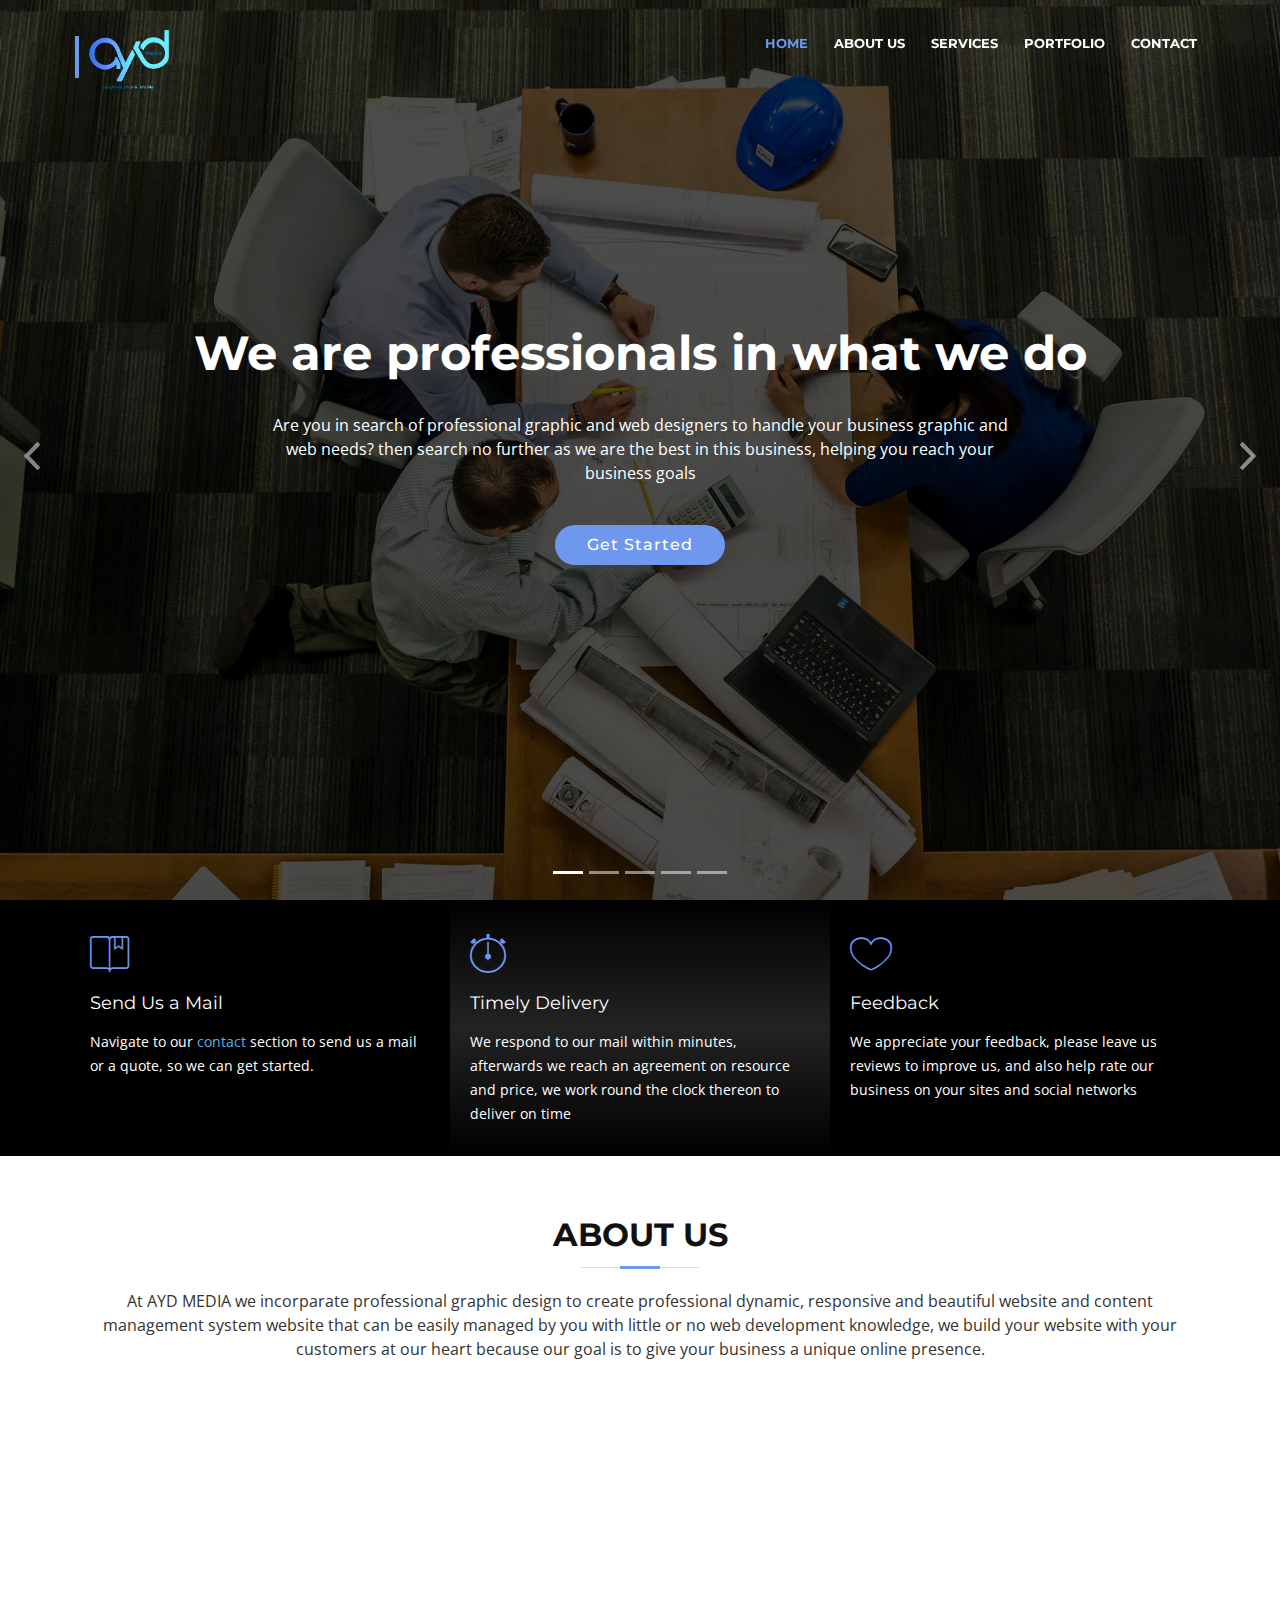
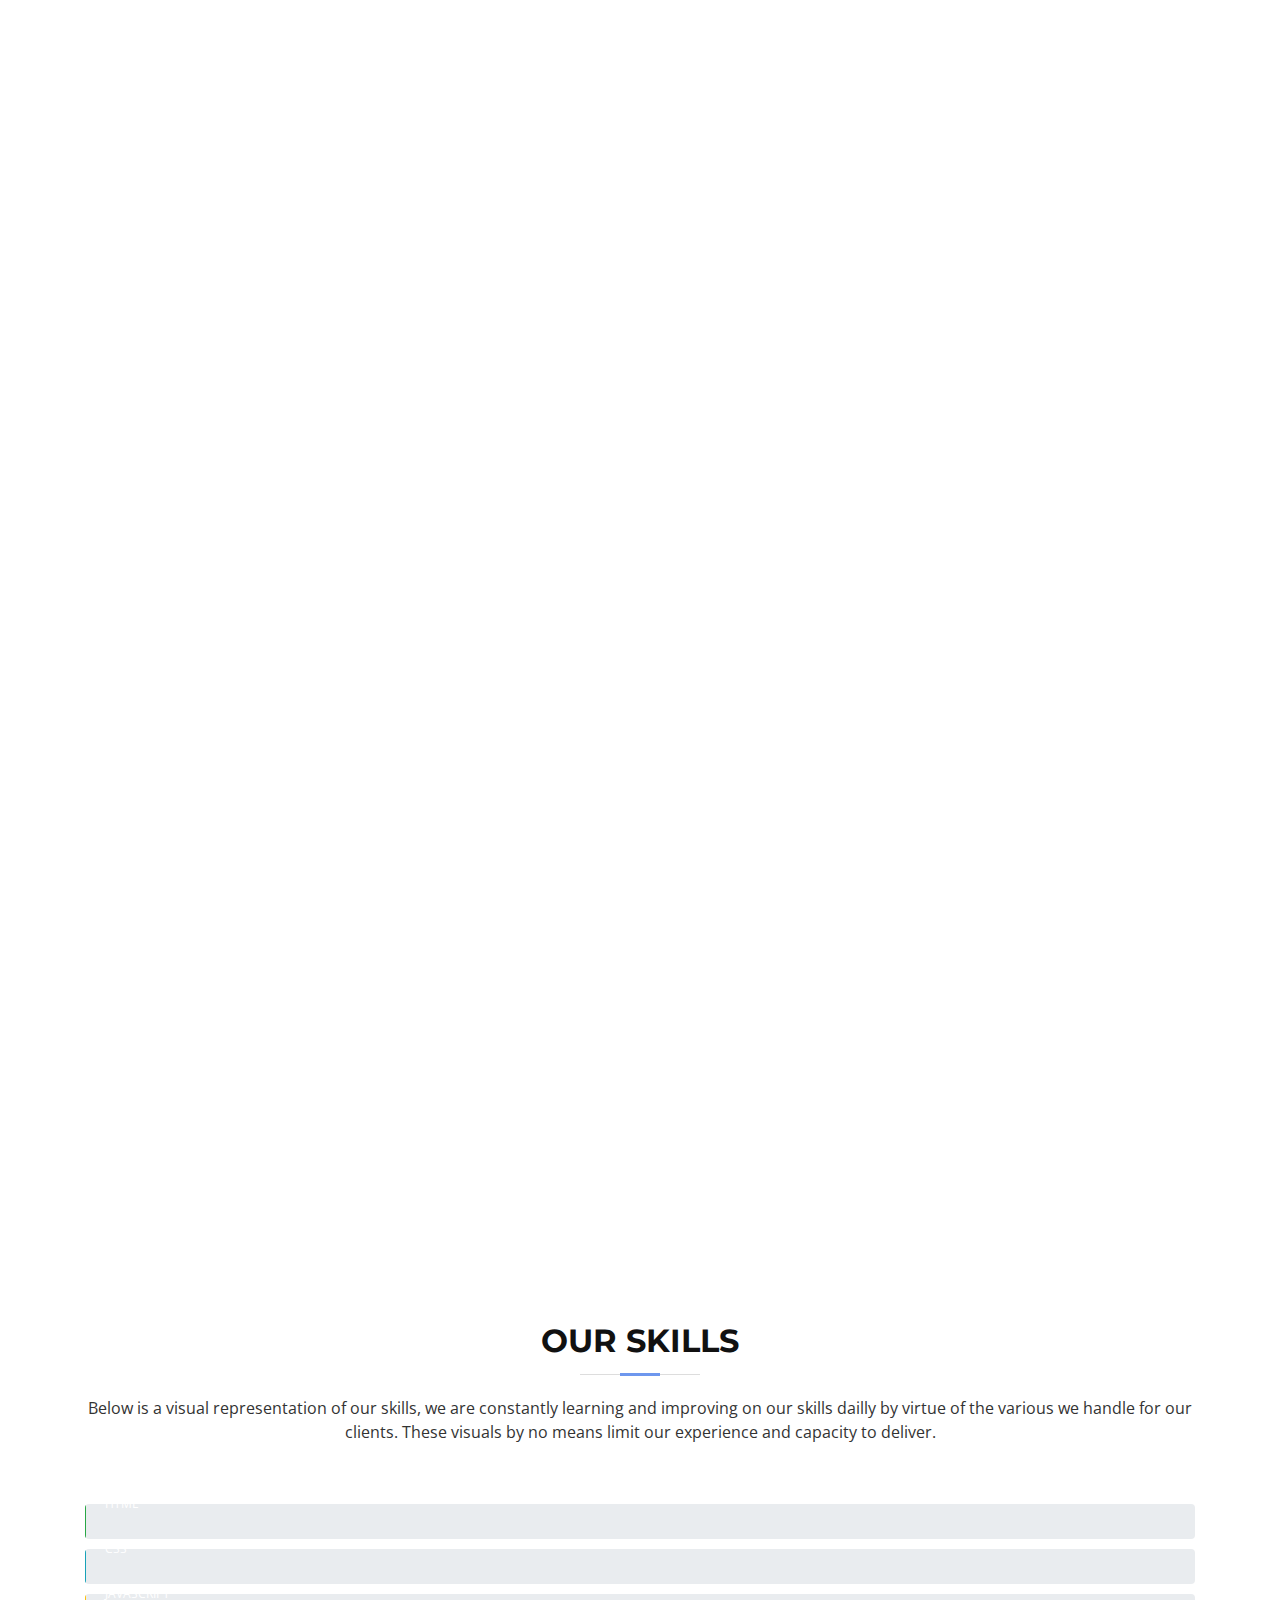
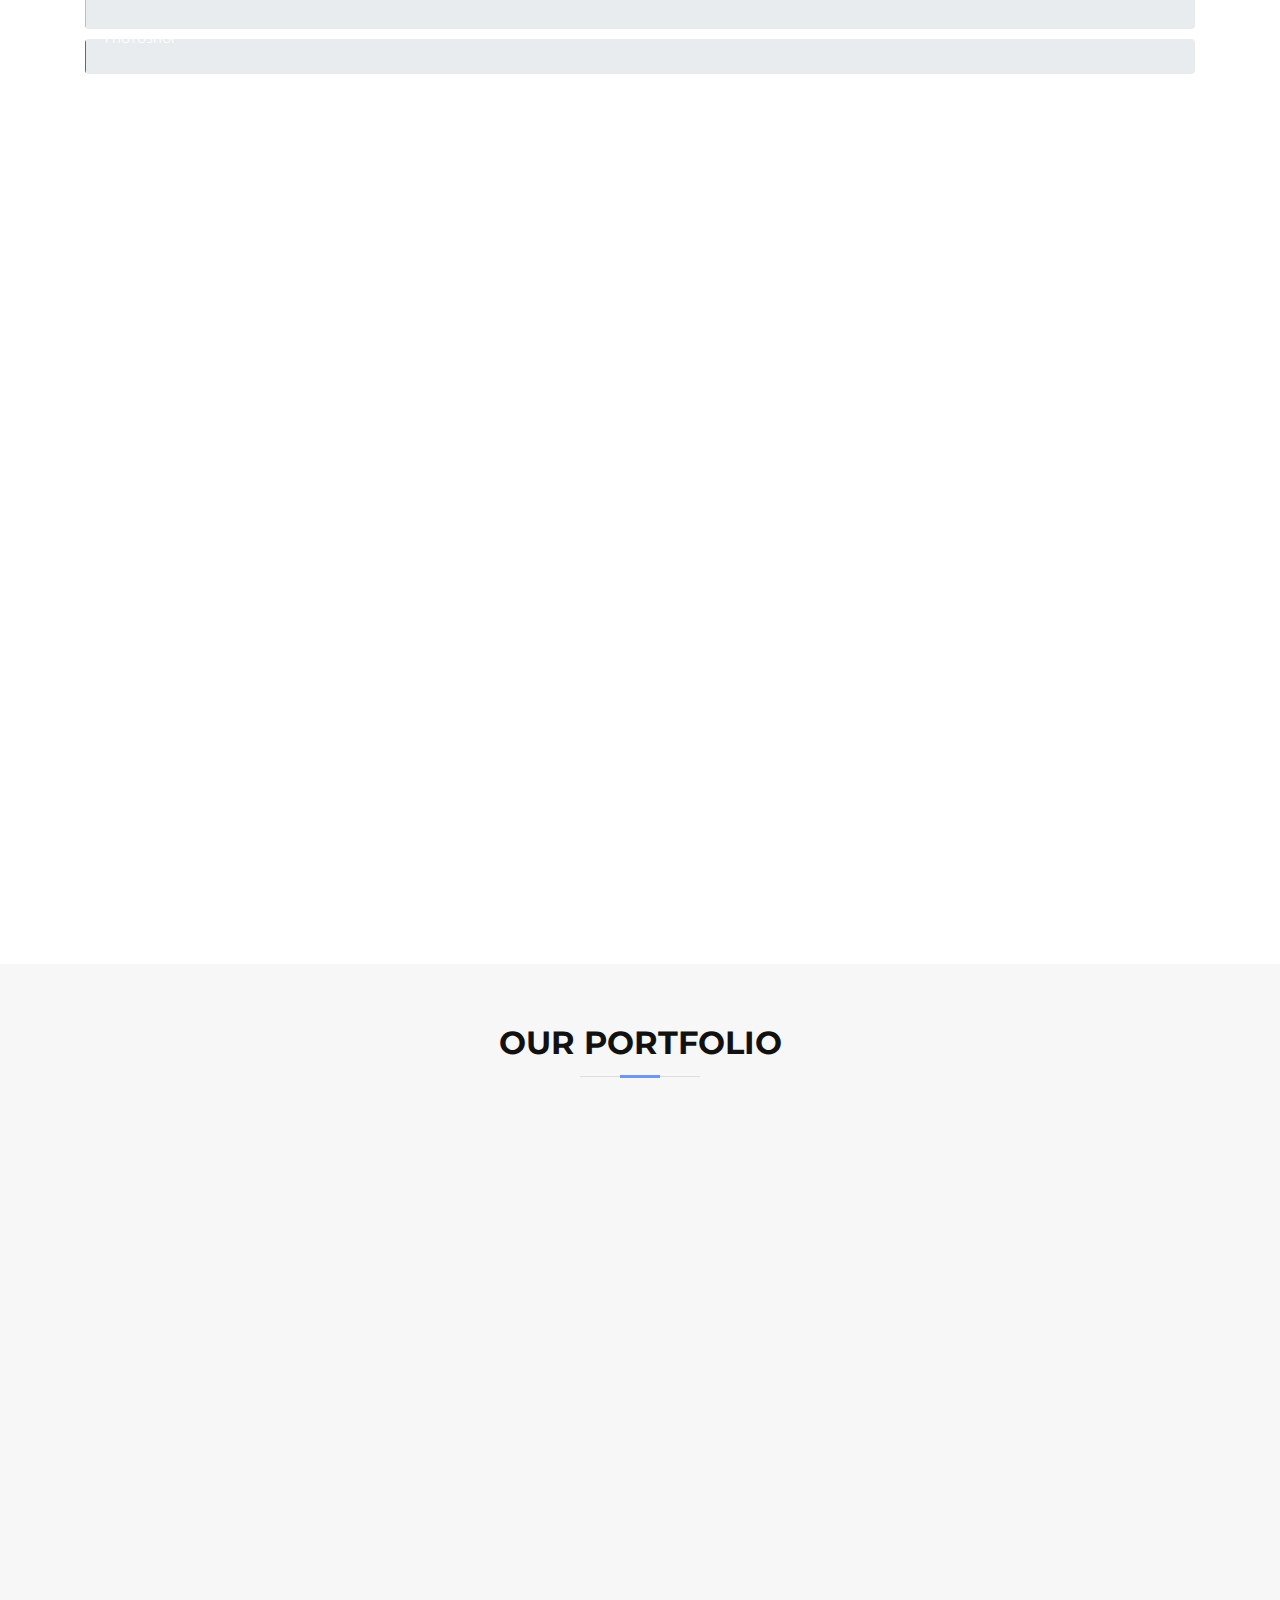
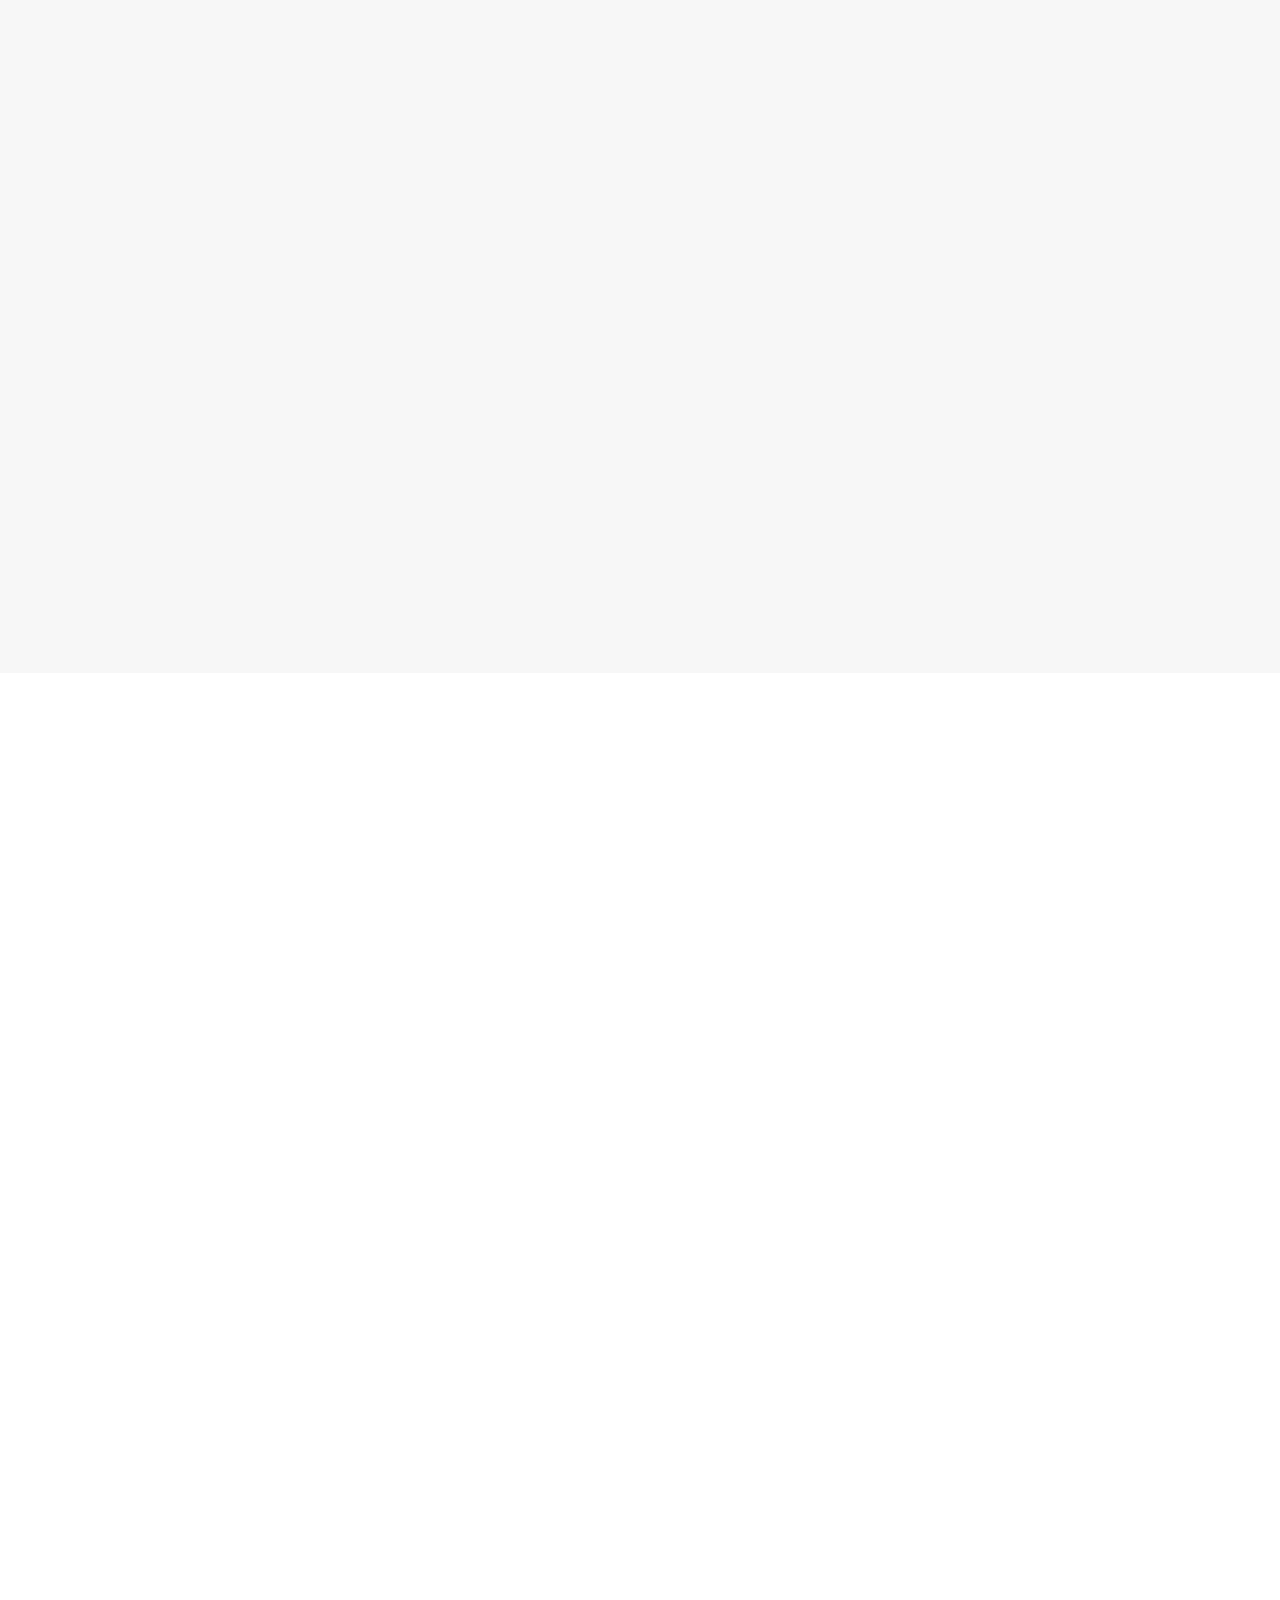
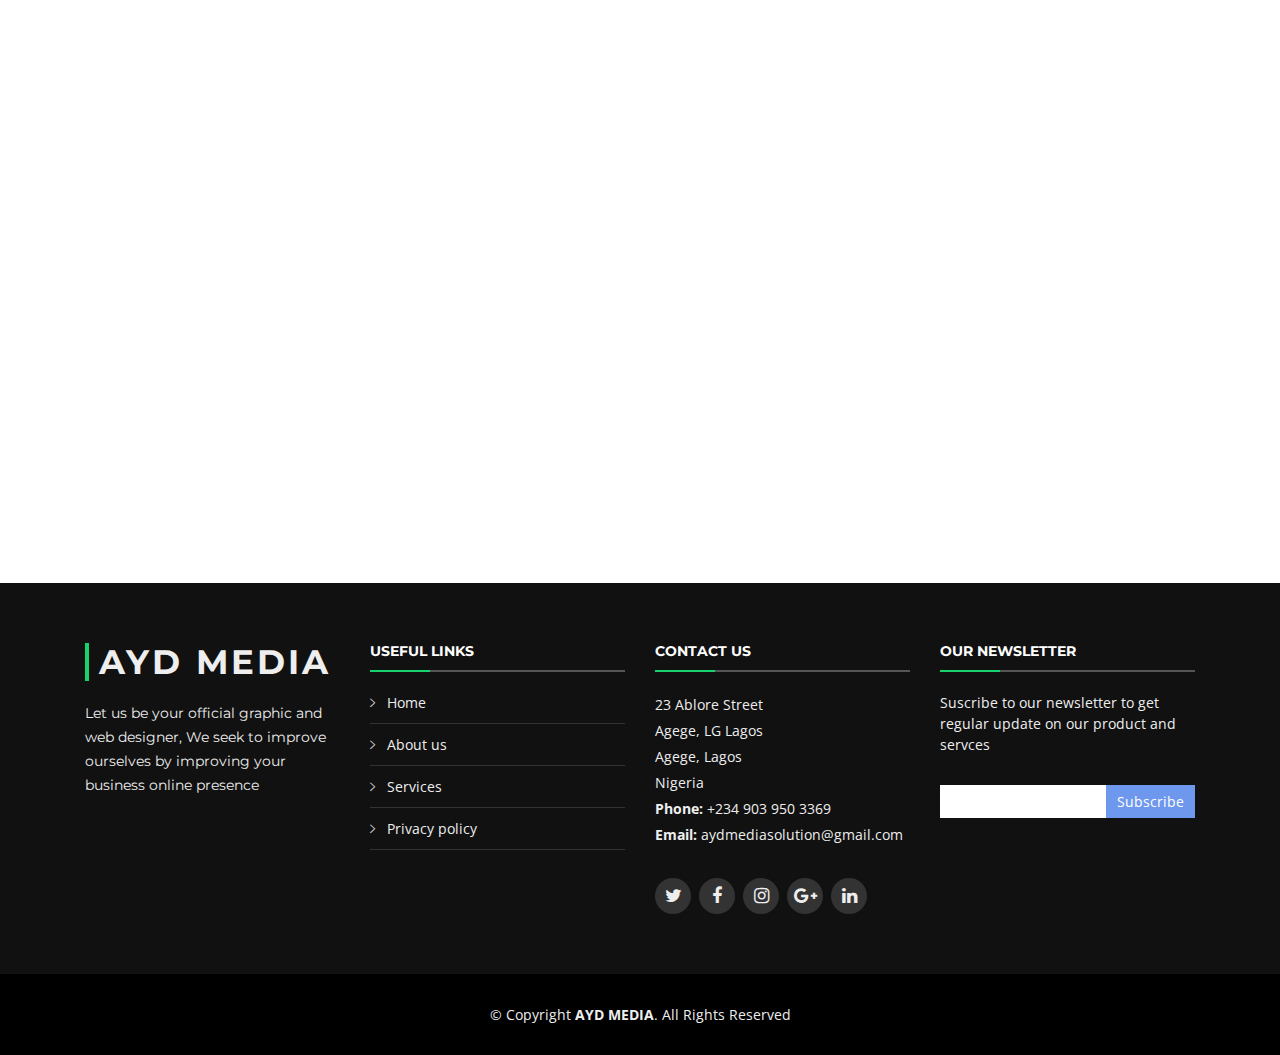
==== commit 5aee1d26: "Update index.html" ====
--- a/ayd/index.html
+++ b/ayd/index.html
@@ -73,7 +73,7 @@
             <div class="carousel-container">
               <div class="carousel-content">
                 <h2>We are professionals in what we do</h2>
-                <p>Are you in search of professional graphic and wed designers to handle your business graphic and web needs? then search no further as we are the best in this business, helping you reach your business goals</p>
+                <p>Are you in search of professional graphic and web designers to handle your business graphic and web needs? then search no further as we are the best in this business, helping you reach your business goals</p>
                 <a href="#featured-services" class="btn-get-started scrollto">Get Started</a>
               </div>
             </div>
